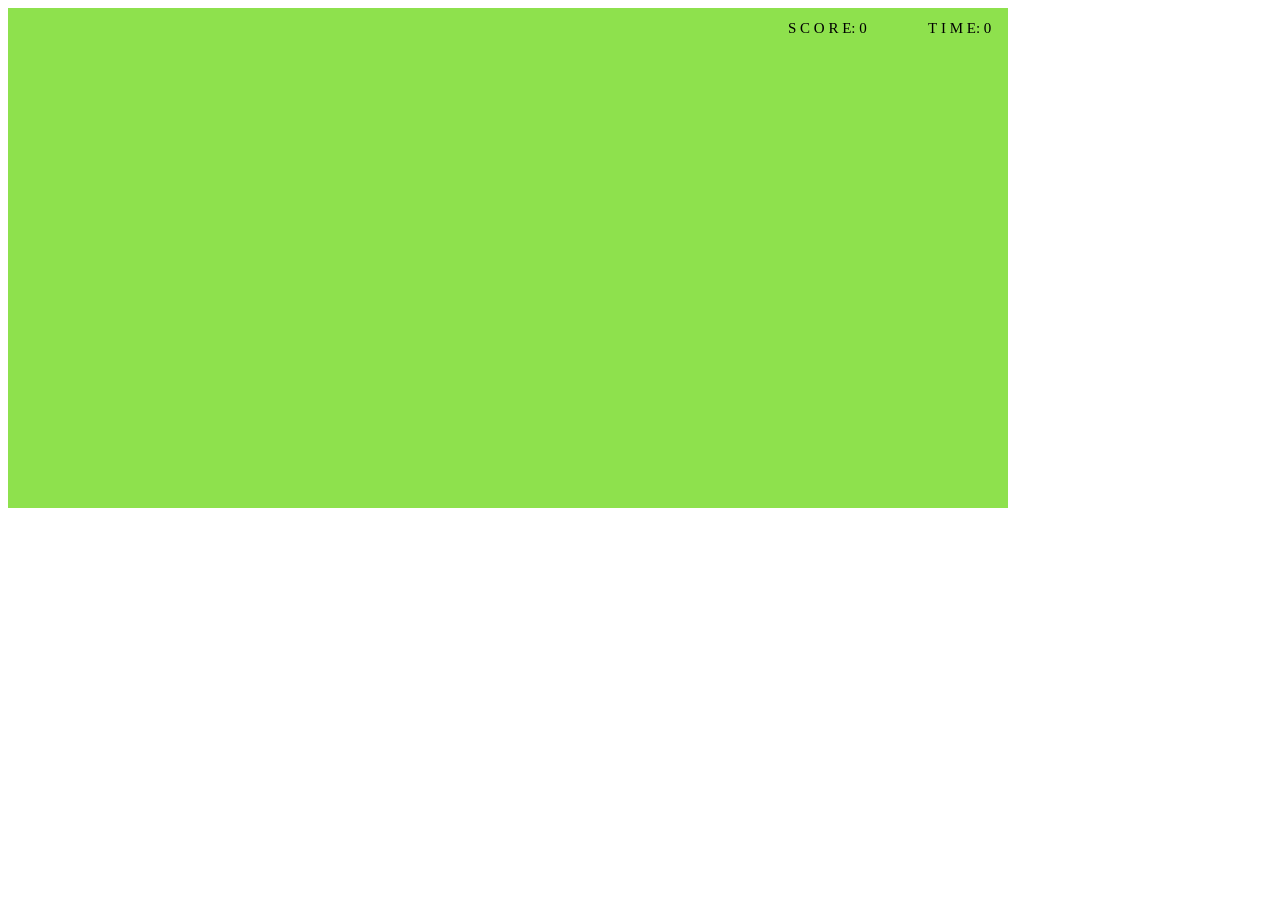
==== ExamenU2Laberinto_NuñezRomero.html @ da04d142 "Add files via upload Avance 1 de examen de la unidad 2 - Laberinto - Nuñez Romero" ====
<!DOCTYPE html> 
<html>
    <!-- MARIELENA NUÑEZ ROMERO
        PROGRAMACION AVANZADA EN INTERNET
        Opción 1: L A B E R I N T O
        Requisitos:
        - Contar el tiempo a partir de la carga del juego.
        - Tener una temática original 
        - Tiene que tener 2 posibles rutas alternas.
        - Debe ser original (es decir no copia de un compañero).
        - Se puede usar generador en nivel medio y difícil
        - Debe tener un sonido de llegar a la meta
       -  Debe tener música ambiental. 
    -->
    <head>
        <style>
            canvas{
                background-color: rgb(142, 225, 77);
            }
        </style>
    </head>
    <body>
        <canvas id="mycanvas" width="1000" height="500"></canvas>
        <script>
// --------- V A R I A B L E S -----------------------------
            var canvas = document.getElementById('mycanvas'); 
            var ctx = canvas.getContext('2d');

            var dir = 0;
            var w_x = 100, w_y = 70;
            var speed = 1.5;
            let walls = [];
            let pause = false;
            let score = 0;
            let time = 0;
            let image = new Image();
            image.src = "conejito.png";
            let image2 = new Image();
            image2.src = "zanahoria.png";
            let audio = new Audio();
            audio.src = "coin.mp3";

// --------- C L A S E   R E C T A N G U L O  -----------------------------
            class Rectangulo{
                constructor(x,y,w,h,c){
                    this.x = x;
                    this.y = y;
                    this.w = w;
                    this.h = h;
                    this.c = c;
                }
                paint(ctx){
                    ctx.fillStyle = this.c;
                    ctx.fillRect (this.x, this.y, this.w, this.h);
                    ctx.strokeRect(this.x, this.y, this.w, this.h);
                }
                seTocan(objetivo){
                    if(this.x < objetivo.x + objetivo.w &&
                        this.x + this.w > objetivo.x &&
                        this.y < objetivo.y + objetivo.h &&
                        this.y + this.h  > objetivo.y)
                        {
                            return true;
                        }
                    return false;
                }
            }

            const player = new Rectangulo (0,0,40,40,"black"); 
            const objetivo = new Rectangulo (950,450,30,30,"blue");

            walls.push(new Rectangulo (140,20,100,20,"gray")); //Obtaculos
            walls.push(new Rectangulo (140,50,100,20,"gray")); //Obtaculos
            walls.push(new Rectangulo (20,90,20,100,"gray")); //Obtaculos
            walls.push(new Rectangulo (50,90,20,100,"gray")); //Obtaculos

// --------- E V E N T O S   D E L   T E C L A D O  -----------------------------
            document.addEventListener("keydown",(e) =>{
                console.log(e);
                switch(e.keyCode){
                    case 38: //arriba
                        if (!pause) dir = e.keyCode;
                    break;
                    case 40: // abajo
                        if (!pause) dir = e.keyCode;               
                    break;
                    case 39: // derecha
                        if (!pause) dir = e.keyCode;
                    break;
                    case 37: //izquierda
                        if (!pause) dir = e.keyCode;                    
                        break;
                    case 32: //espacio
                        pause = !pause;
                    break;
                }
            })
// ------------------ F U N C I O N E S  -----------------------------
            function update(){
                if (!pause){
                    switch(dir){
                        case 38: //arriba
                            player.y -= speed;
                            if(player.y < -50){player.y = 550}
                        break;
                        case 40: // abajo
                            player.y += speed;
                            if(player.y > 550){player.y = 0}
                        break;
                        case 39: // derecha
                            player.x += speed;
                            if(player.x > 1010){player.x = 0}
                        break;
                        case 37: //izquierda
                            player.x -= speed;
                            if(player.x < -50){player.x = 1010;}
                        break;
                    }

                    if(player.seTocan(objetivo)){
                        objetivo.x = Math.random() * (460);
                        objetivo.y = Math.random() * (460);
                        score += 100;
                        audio.play();
                    }

                    for (var i = walls.length-1; i >= 0; i--) {
                        if (player.seTocan(walls[i])){
                            switch(dir){
                                case 38: //arriba
                                    player.y+= speed;
                                break;
                                case 40: // abajo
                                    player.y-= speed;
                                break;
                                case 39: // derecha
                                    player.x-= speed;
                                break;
                                case 37: //izquierda
                                    player.x+= speed;
                                break;
                            }
                            dir = 0;
                        } 
                    }
                }
                repaint();
                window.requestAnimationFrame(update);
            }
            function repaint(){
                
                if (!pause){
                    ctx.fillStyle = "rgb(142, 225, 77)";
                    ctx.fillRect (0, 0, 1010, 550);
                    ctx.fillStyle = "black";
                    ctx.font = "15px Tahoma"; //SCORE
                    ctx.fillText("S C O R E: "+score, 780, 25);
                    ctx.font = "15px Tahoma"; //SCORE
                    ctx.fillText("T I M E: "+time, 920, 25);
                    
                    ctx.drawImage(image,player.x,player.y,50,50);

                    ctx.drawImage(image2,objetivo.x,objetivo.y,40,40);

                    for (var i = walls.length-1; i >= 0; i--) {
                        walls[i].paint(ctx);   
                    }

                }else{
                    ctx.fillStyle = "RGBA(165, 165, 165 ,0.010)";
                    ctx.fillRect (0, 0, 1010, 550);

                    ctx.fillStyle = "BLACK" 
                    ctx.font = "30px Tahoma"; //PAUSE
                    ctx.fillText("P  A  U  S  E ", 320, 230);
                }
            }

            window.requestAnimationFrame = (function () {
                return window.requestAnimationFrame ||
                    window.webkitRequestAnimationFrame ||
                    window.mozRequestAnimationFrame ||
                    function (callback) {
                        window.setTimeout(callback, 17);
                    };
            }());
            window.requestAnimationFrame(update);
            
            function random_rgba() {
                var o = Math.round, r = Math.random, s = 255;
                return 'rgba(' + o(r()*s) + ',' + o(r()*s) + ',' + o(r()*s) + ',' + r().toFixed(1) + ')';
            }
        </script>        
    </body>
</html>
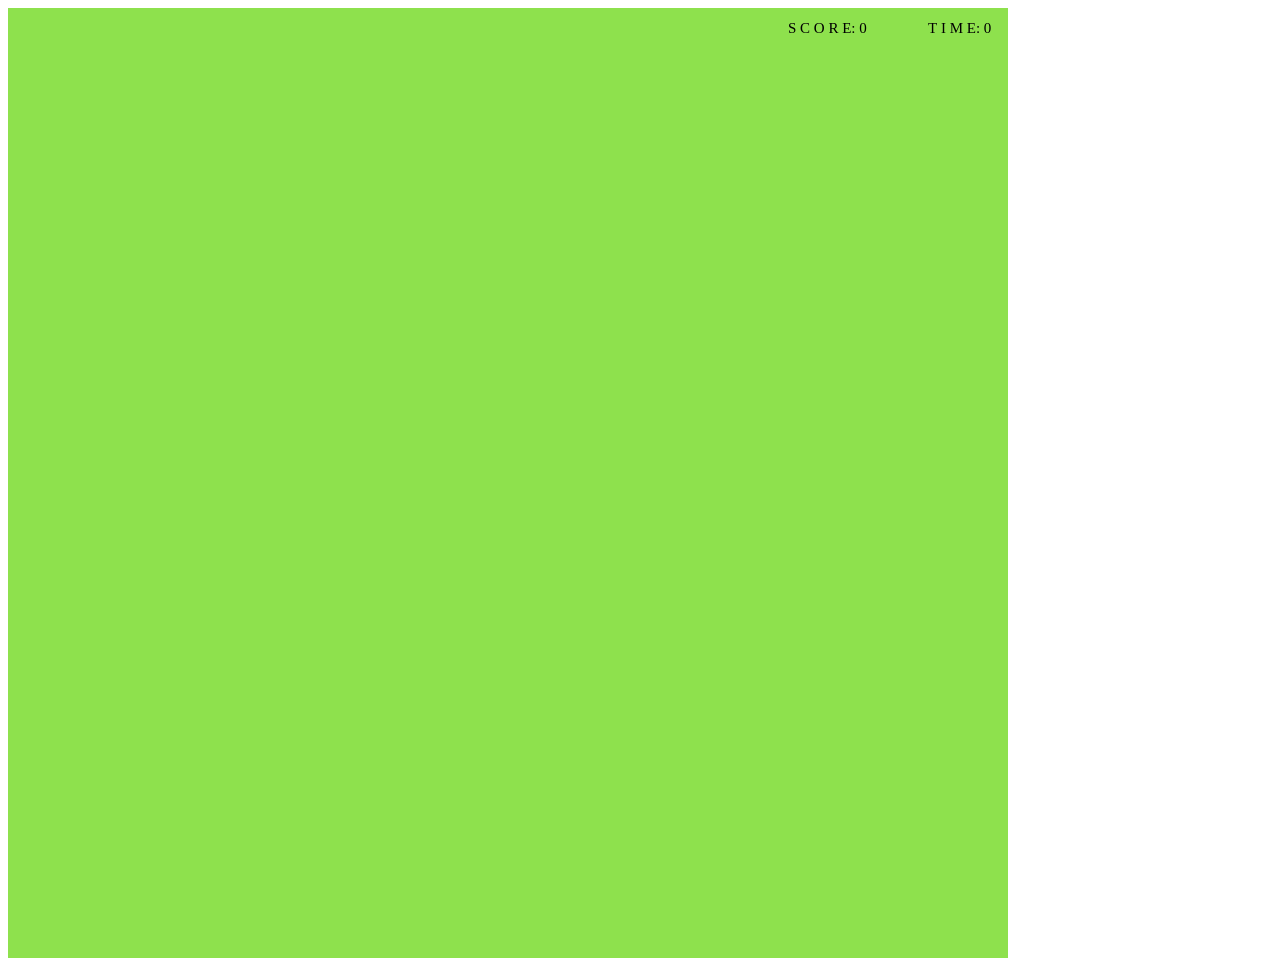
==== commit 40866292: "1.2 ExamenU2Laberinto_NuñezRomero.html Avances en las paredes del laberinto, ya se mueve y delimita " ====
--- a/ExamenU2Laberinto_NuñezRomero.html
+++ b/ExamenU2Laberinto_NuñezRomero.html
@@ -20,7 +20,7 @@
         </style>
     </head>
     <body>
-        <canvas id="mycanvas" width="1000" height="500"></canvas>
+        <canvas id="mycanvas" width="1000" height="950"></canvas>
         <script>
 // --------- V A R I A B L E S -----------------------------
             var canvas = document.getElementById('mycanvas'); 
@@ -66,13 +66,69 @@
                 }
             }
 
-            const player = new Rectangulo (0,0,40,40,"black"); 
-            const objetivo = new Rectangulo (950,450,30,30,"blue");
-
-            walls.push(new Rectangulo (140,20,100,20,"gray")); //Obtaculos
-            walls.push(new Rectangulo (140,50,100,20,"gray")); //Obtaculos
-            walls.push(new Rectangulo (20,90,20,100,"gray")); //Obtaculos
-            walls.push(new Rectangulo (50,90,20,100,"gray")); //Obtaculos
+            const player = new Rectangulo (1,5,35,35,"black"); 
+            const objetivo = new Rectangulo (950,600,30,30,"blue");
+
+            walls.push(new Rectangulo (0,0,1002,1,"gray")); //Borde arriba
+            walls.push(new Rectangulo (999,0,1,950,"gray")); //Borde izquierda
+            walls.push(new Rectangulo (0,950,1002,1,"gray")); //Borde abajo
+            walls.push(new Rectangulo (0,0,1,950,"gray")); //Borde izquierda
+            walls.push(new Rectangulo (40,0,5,50,"gray")); 
+            walls.push(new Rectangulo (140,0,5,50,"gray")); 
+            walls.push(new Rectangulo (90,50,5,50,"gray")); 
+            walls.push(new Rectangulo (190,50,5,50,"gray")); 
+            walls.push(new Rectangulo (0,100,195,5,"gray")); //Horizontal
+            walls.push(new Rectangulo (195,50,50,5,"gray")); //Horizontal
+            walls.push(new Rectangulo (250,100,50,5,"gray")); //Horizontal
+            walls.push(new Rectangulo (245,50,5,250,"gray"));
+            walls.push(new Rectangulo (300,0,5,50,"gray"));
+            walls.push(new Rectangulo (300,50,150,5,"gray")); //Horizontal
+            walls.push(new Rectangulo (350,50,5,100,"gray"));
+            walls.push(new Rectangulo (305,150,50,5,"gray")); //Horizontal
+            walls.push(new Rectangulo (300,150,5,100,"gray"));
+            walls.push(new Rectangulo (305,245,50,5,"gray")); //Horinzontal
+            walls.push(new Rectangulo (355,245,5,105,"gray"));
+            walls.push(new Rectangulo (150,200,100,5,"gray")); //Horinzontal
+            walls.push(new Rectangulo (200,295,100,5,"gray")); //Horinzontal
+            walls.push(new Rectangulo (100,150,100,5,"gray")); //Horinzontal
+            walls.push(new Rectangulo (0,150,50,5,"gray")); //Horizontal
+            walls.push(new Rectangulo (100,150,5,50,"gray")); 
+            walls.push(new Rectangulo (55,200,50,5,"gray")); //Horizontal
+            walls.push(new Rectangulo (50,200,5,50,"gray")); 
+            walls.push(new Rectangulo (50,250,150,5,"gray")); //Horizontal
+            walls.push(new Rectangulo (200,250,5,50,"gray")); 
+            walls.push(new Rectangulo (100,250,5,50,"gray")); 
+            walls.push(new Rectangulo (50,350,355,5,"gray")); //Horizontal
+            walls.push(new Rectangulo (150,300,5,250,"gray"));
+            walls.push(new Rectangulo (50,300,5,50,"gray"));
+            walls.push(new Rectangulo (0,400,100,5,"gray")); //Horizontal
+            walls.push(new Rectangulo (50,400,5,250,"gray"));
+            walls.push(new Rectangulo (50,500,50,5,"gray")); //Horizontal
+            walls.push(new Rectangulo (100,450,200,5,"gray")); //Horizontal
+            walls.push(new Rectangulo (200,400,150,5,"gray")); //Horizontal
+            walls.push(new Rectangulo (100,450,200,5,"gray")); //Horizontal
+            walls.push(new Rectangulo (100,550,5,50,"gray")); 
+            walls.push(new Rectangulo (105,550,50,5,"gray")); //Horizontal
+            walls.push(new Rectangulo (100,600,155,5,"gray")); //Horizontal
+            walls.push(new Rectangulo (200,500,5,50,"gray")); 
+            walls.push(new Rectangulo (205,500,50,5,"gray")); //Horizontal
+            walls.push(new Rectangulo (250,500,5,100,"gray")); 
+            walls.push(new Rectangulo (50,650,250,5,"gray")); //Horizontal
+            walls.push(new Rectangulo (300,600,5,100,"gray")); 
+            walls.push(new Rectangulo (350,650,100,5,"gray")); //Horizontal
+            walls.push(new Rectangulo (250,550,100,5,"gray")); //Horizontal
+            walls.push(new Rectangulo (350,550,5,100,"gray")); 
+            walls.push(new Rectangulo (400,250,5,100,"gray")); 
+
+
+
+
+
+
+
+
+
+
 
 // --------- E V E N T O S   D E L   T E C L A D O  -----------------------------
             document.addEventListener("keydown",(e) =>{
@@ -101,11 +157,11 @@
                     switch(dir){
                         case 38: //arriba
                             player.y -= speed;
-                            if(player.y < -50){player.y = 550}
+                            if(player.y < -40){player.y = 950}
                         break;
                         case 40: // abajo
                             player.y += speed;
-                            if(player.y > 550){player.y = 0}
+                            if(player.y > 950){player.y = 0}
                         break;
                         case 39: // derecha
                             player.x += speed;
@@ -113,7 +169,7 @@
                         break;
                         case 37: //izquierda
                             player.x -= speed;
-                            if(player.x < -50){player.x = 1010;}
+                            if(player.x < -40){player.x = 1010;}
                         break;
                     }
 
@@ -151,16 +207,16 @@
                 
                 if (!pause){
                     ctx.fillStyle = "rgb(142, 225, 77)";
-                    ctx.fillRect (0, 0, 1010, 550);
+                    ctx.fillRect (0, 0, 1010, 950);
                     ctx.fillStyle = "black";
                     ctx.font = "15px Tahoma"; //SCORE
                     ctx.fillText("S C O R E: "+score, 780, 25);
-                    ctx.font = "15px Tahoma"; //SCORE
+                    ctx.font = "15px Tahoma"; //TIME
                     ctx.fillText("T I M E: "+time, 920, 25);
                     
-                    ctx.drawImage(image,player.x,player.y,50,50);
-
-                    ctx.drawImage(image2,objetivo.x,objetivo.y,40,40);
+                    ctx.drawImage(image,player.x,player.y,35,35);
+
+                    ctx.drawImage(image2,objetivo.x,objetivo.y,30,30);
 
                     for (var i = walls.length-1; i >= 0; i--) {
                         walls[i].paint(ctx);   
@@ -168,11 +224,11 @@
 
                 }else{
                     ctx.fillStyle = "RGBA(165, 165, 165 ,0.010)";
-                    ctx.fillRect (0, 0, 1010, 550);
+                    ctx.fillRect (0, 0, 1010, 950);
 
                     ctx.fillStyle = "BLACK" 
-                    ctx.font = "30px Tahoma"; //PAUSE
-                    ctx.fillText("P  A  U  S  E ", 320, 230);
+                    ctx.font = "40px Tahoma"; //PAUSE
+                    ctx.fillText("P  A  U  S  E ", 380, 250);
                 }
             }
 
@@ -192,4 +248,4 @@
             }
         </script>        
     </body>
-</html>+</html>
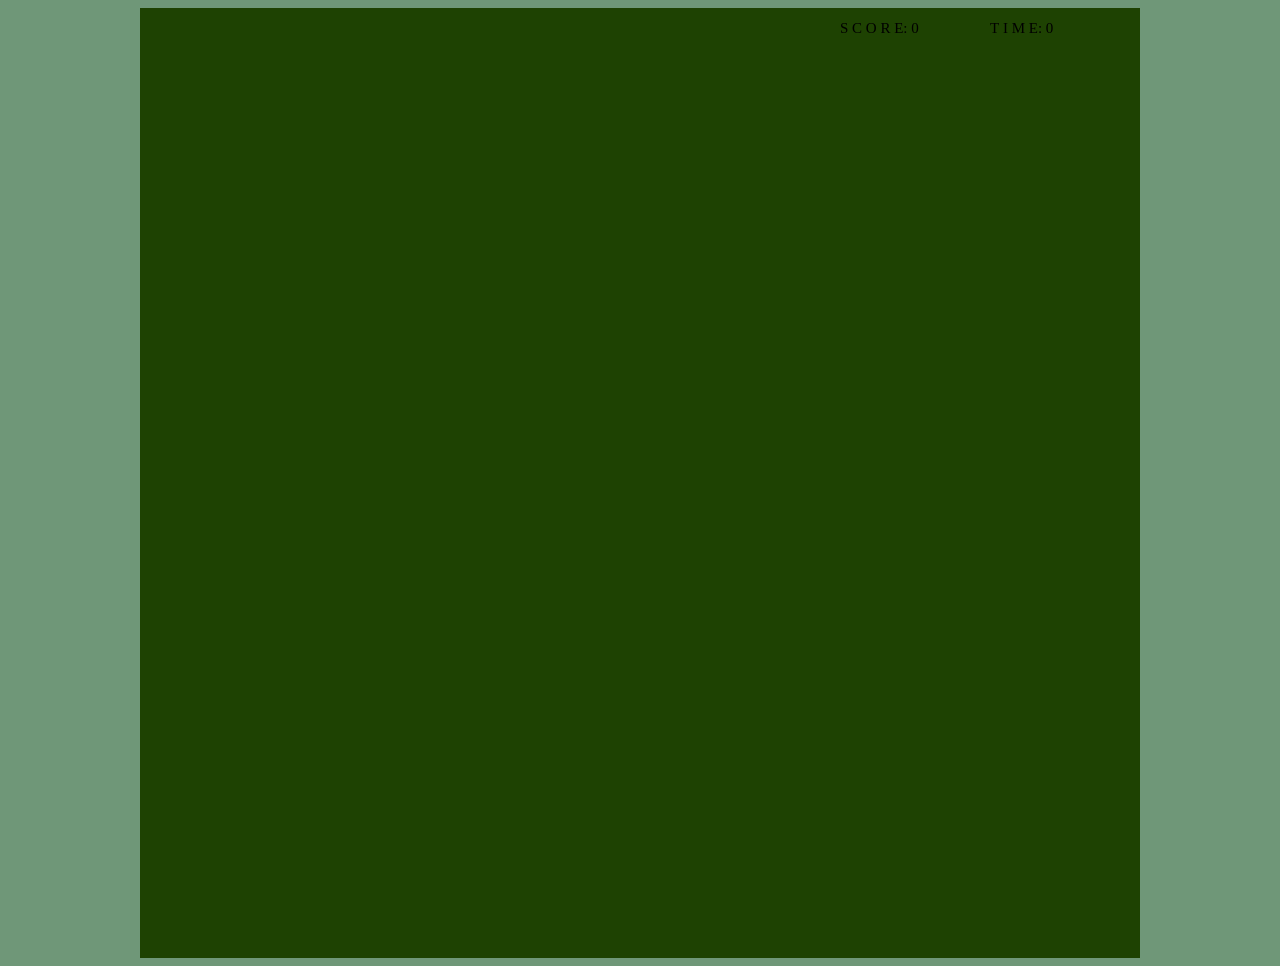
==== commit 810797da: "ExamenU2Laberinto_NuñezRomero.html Actualización con cambio de temática 1.3" ====
--- a/ExamenU2Laberinto_NuñezRomero.html
+++ b/ExamenU2Laberinto_NuñezRomero.html
@@ -14,8 +14,15 @@
     -->
     <head>
         <style>
+            body{
+                display: flex;
+                flex-direction: column;
+                align-items: center;
+                justify-content: center;
+                background-color:rgb(111, 151, 120);
+            }
             canvas{
-                background-color: rgb(142, 225, 77);
+                background-color: rgb(30, 66, 2);
             }
         </style>
     </head>
@@ -34,11 +41,11 @@
             let score = 0;
             let time = 0;
             let image = new Image();
-            image.src = "conejito.png";
+            image.src = "zombi.png";
             let image2 = new Image();
-            image2.src = "zanahoria.png";
+            image2.src = "cerebro.png";
             let audio = new Audio();
-            audio.src = "coin.mp3";
+            audio.src = "TheWalkinDead.mp3";
 
 // --------- C L A S E   R E C T A N G U L O  -----------------------------
             class Rectangulo{
@@ -51,6 +58,7 @@
                 }
                 paint(ctx){
                     ctx.fillStyle = this.c;
+                    ctx.strokeStyle = this.c;
                     ctx.fillRect (this.x, this.y, this.w, this.h);
                     ctx.strokeRect(this.x, this.y, this.w, this.h);
                 }
@@ -67,71 +75,12 @@
             }
 
             const player = new Rectangulo (1,5,35,35,"black"); 
-            const objetivo = new Rectangulo (950,600,30,30,"blue");
-
-            walls.push(new Rectangulo (0,0,1002,1,"gray")); //Borde arriba
-            walls.push(new Rectangulo (999,0,1,950,"gray")); //Borde izquierda
-            walls.push(new Rectangulo (0,950,1002,1,"gray")); //Borde abajo
-            walls.push(new Rectangulo (0,0,1,950,"gray")); //Borde izquierda
-            walls.push(new Rectangulo (40,0,5,50,"gray")); 
-            walls.push(new Rectangulo (140,0,5,50,"gray")); 
-            walls.push(new Rectangulo (90,50,5,50,"gray")); 
-            walls.push(new Rectangulo (190,50,5,50,"gray")); 
-            walls.push(new Rectangulo (0,100,195,5,"gray")); //Horizontal
-            walls.push(new Rectangulo (195,50,50,5,"gray")); //Horizontal
-            walls.push(new Rectangulo (250,100,50,5,"gray")); //Horizontal
-            walls.push(new Rectangulo (245,50,5,250,"gray"));
-            walls.push(new Rectangulo (300,0,5,50,"gray"));
-            walls.push(new Rectangulo (300,50,150,5,"gray")); //Horizontal
-            walls.push(new Rectangulo (350,50,5,100,"gray"));
-            walls.push(new Rectangulo (305,150,50,5,"gray")); //Horizontal
-            walls.push(new Rectangulo (300,150,5,100,"gray"));
-            walls.push(new Rectangulo (305,245,50,5,"gray")); //Horinzontal
-            walls.push(new Rectangulo (355,245,5,105,"gray"));
-            walls.push(new Rectangulo (150,200,100,5,"gray")); //Horinzontal
-            walls.push(new Rectangulo (200,295,100,5,"gray")); //Horinzontal
-            walls.push(new Rectangulo (100,150,100,5,"gray")); //Horinzontal
-            walls.push(new Rectangulo (0,150,50,5,"gray")); //Horizontal
-            walls.push(new Rectangulo (100,150,5,50,"gray")); 
-            walls.push(new Rectangulo (55,200,50,5,"gray")); //Horizontal
-            walls.push(new Rectangulo (50,200,5,50,"gray")); 
-            walls.push(new Rectangulo (50,250,150,5,"gray")); //Horizontal
-            walls.push(new Rectangulo (200,250,5,50,"gray")); 
-            walls.push(new Rectangulo (100,250,5,50,"gray")); 
-            walls.push(new Rectangulo (50,350,355,5,"gray")); //Horizontal
-            walls.push(new Rectangulo (150,300,5,250,"gray"));
-            walls.push(new Rectangulo (50,300,5,50,"gray"));
-            walls.push(new Rectangulo (0,400,100,5,"gray")); //Horizontal
-            walls.push(new Rectangulo (50,400,5,250,"gray"));
-            walls.push(new Rectangulo (50,500,50,5,"gray")); //Horizontal
-            walls.push(new Rectangulo (100,450,200,5,"gray")); //Horizontal
-            walls.push(new Rectangulo (200,400,150,5,"gray")); //Horizontal
-            walls.push(new Rectangulo (100,450,200,5,"gray")); //Horizontal
-            walls.push(new Rectangulo (100,550,5,50,"gray")); 
-            walls.push(new Rectangulo (105,550,50,5,"gray")); //Horizontal
-            walls.push(new Rectangulo (100,600,155,5,"gray")); //Horizontal
-            walls.push(new Rectangulo (200,500,5,50,"gray")); 
-            walls.push(new Rectangulo (205,500,50,5,"gray")); //Horizontal
-            walls.push(new Rectangulo (250,500,5,100,"gray")); 
-            walls.push(new Rectangulo (50,650,250,5,"gray")); //Horizontal
-            walls.push(new Rectangulo (300,600,5,100,"gray")); 
-            walls.push(new Rectangulo (350,650,100,5,"gray")); //Horizontal
-            walls.push(new Rectangulo (250,550,100,5,"gray")); //Horizontal
-            walls.push(new Rectangulo (350,550,5,100,"gray")); 
-            walls.push(new Rectangulo (400,250,5,100,"gray")); 
-
-
-
-
-
-
-
-
-
-
+            const objetivo = new Rectangulo (950,900,30,30,"blue");
+            paintWalls();
 
 // --------- E V E N T O S   D E L   T E C L A D O  -----------------------------
             document.addEventListener("keydown",(e) =>{
+                audio.play();
                 console.log(e);
                 switch(e.keyCode){
                     case 38: //arriba
@@ -174,8 +123,8 @@
                     }
 
                     if(player.seTocan(objetivo)){
-                        objetivo.x = Math.random() * (460);
-                        objetivo.y = Math.random() * (460);
+                        objetivo.x = 1010;
+                        objetivo.y = 960;
                         score += 100;
                         audio.play();
                     }
@@ -206,17 +155,17 @@
             function repaint(){
                 
                 if (!pause){
-                    ctx.fillStyle = "rgb(142, 225, 77)";
+                    ctx.fillStyle = "rgb(30, 66, 2)";
                     ctx.fillRect (0, 0, 1010, 950);
                     ctx.fillStyle = "black";
                     ctx.font = "15px Tahoma"; //SCORE
-                    ctx.fillText("S C O R E: "+score, 780, 25);
+                    ctx.fillText("S C O R E: "+score, 700, 25);
                     ctx.font = "15px Tahoma"; //TIME
-                    ctx.fillText("T I M E: "+time, 920, 25);
+                    ctx.fillText("T I M E: "+time, 850, 25);
                     
                     ctx.drawImage(image,player.x,player.y,35,35);
 
-                    ctx.drawImage(image2,objetivo.x,objetivo.y,30,30);
+                    ctx.drawImage(image2,objetivo.x,objetivo.y,42,42);
 
                     for (var i = walls.length-1; i >= 0; i--) {
                         walls[i].paint(ctx);   
@@ -241,10 +190,194 @@
                     };
             }());
             window.requestAnimationFrame(update);
-            
-            function random_rgba() {
-                var o = Math.round, r = Math.random, s = 255;
-                return 'rgba(' + o(r()*s) + ',' + o(r()*s) + ',' + o(r()*s) + ',' + r().toFixed(1) + ')';
+
+            function paintWalls() {
+                walls.push(new Rectangulo (0,0,1002,1,"#AD6908")); //Borde arriba
+                walls.push(new Rectangulo (999,0,1,950,"#AD6908")); //Borde izquierda
+                walls.push(new Rectangulo (0,950,1002,1,"#AD6908")); //Borde abajo
+                walls.push(new Rectangulo (0,0,1,950,"#AD6908")); //Borde izquierda
+                walls.push(new Rectangulo (40,0,5,50,"#AD6908")); 
+                walls.push(new Rectangulo (140,0,5,50,"#AD6908")); 
+                walls.push(new Rectangulo (90,50,5,50,"#AD6908")); 
+                walls.push(new Rectangulo (190,50,5,50,"#AD6908")); 
+                walls.push(new Rectangulo (0,100,195,5,"#AD6908")); //Horizontal
+                walls.push(new Rectangulo (195,50,50,5,"#AD6908")); //Horizontal
+                walls.push(new Rectangulo (250,100,50,5,"#AD6908")); //Horizontal
+                walls.push(new Rectangulo (245,50,5,250,"#AD6908"));
+                walls.push(new Rectangulo (300,50,150,5,"#AD6908")); //Horizontal
+                walls.push(new Rectangulo (350,50,5,100,"#AD6908"));
+                walls.push(new Rectangulo (305,150,50,5,"#AD6908")); //Horizontal
+                walls.push(new Rectangulo (300,150,5,100,"#AD6908"));
+                walls.push(new Rectangulo (305,245,50,5,"#AD6908")); //Horinzontal
+                walls.push(new Rectangulo (355,245,5,105,"#AD6908"));
+                walls.push(new Rectangulo (150,200,100,5,"#AD6908")); //Horinzontal
+                walls.push(new Rectangulo (200,295,100,5,"#AD6908")); //Horinzontal
+                walls.push(new Rectangulo (100,150,100,5,"#AD6908")); //Horinzontal
+                walls.push(new Rectangulo (0,150,50,5,"#AD6908")); //Horizontal
+                walls.push(new Rectangulo (100,150,5,50,"#AD6908")); 
+                walls.push(new Rectangulo (55,200,50,5,"#AD6908")); //Horizontal
+                walls.push(new Rectangulo (50,200,5,50,"#AD6908")); 
+                walls.push(new Rectangulo (50,250,150,5,"#AD6908")); //Horizontal
+                walls.push(new Rectangulo (200,250,5,50,"#AD6908")); 
+                walls.push(new Rectangulo (100,250,5,50,"#AD6908")); 
+                walls.push(new Rectangulo (50,350,355,5,"#AD6908")); //Horizontal
+                walls.push(new Rectangulo (150,300,5,250,"#AD6908"));
+                walls.push(new Rectangulo (50,300,5,50,"#AD6908"));
+                walls.push(new Rectangulo (0,400,100,5,"#AD6908")); //Horizontal
+                walls.push(new Rectangulo (50,400,5,250,"#AD6908"));
+                walls.push(new Rectangulo (50,500,50,5,"#AD6908")); //Horizontal
+                walls.push(new Rectangulo (100,450,200,5,"#AD6908")); //Horizontal
+                walls.push(new Rectangulo (200,400,150,5,"#AD6908")); //Horizontal
+                walls.push(new Rectangulo (100,450,200,5,"#AD6908")); //Horizontal
+                walls.push(new Rectangulo (100,550,5,50,"#AD6908")); 
+                walls.push(new Rectangulo (105,550,50,5,"#AD6908")); //Horizontal
+                walls.push(new Rectangulo (100,600,155,5,"#AD6908")); //Horizontal
+                walls.push(new Rectangulo (200,500,5,50,"#AD6908")); 
+                walls.push(new Rectangulo (205,500,50,5,"#AD6908")); //Horizontal
+                walls.push(new Rectangulo (250,500,5,100,"#AD6908")); 
+                walls.push(new Rectangulo (50,650,250,5,"#AD6908")); //Horizontal
+                walls.push(new Rectangulo (300,600,5,100,"#AD6908")); 
+                walls.push(new Rectangulo (350,650,100,5,"#AD6908")); //Horizontal
+                walls.push(new Rectangulo (250,550,100,5,"#AD6908")); //Horizontal
+                walls.push(new Rectangulo (350,550,5,100,"#AD6908")); 
+                walls.push(new Rectangulo (400,150,5,100,"#AD6908")); 
+                walls.push(new Rectangulo (400,305,5,50,"#AD6908")); 
+                walls.push(new Rectangulo (450,250,5,50,"#AD6908")); 
+                walls.push(new Rectangulo (450,100,5,100,"#AD6908")); 
+                walls.push(new Rectangulo (350,200,50,5,"#AD6908")); //Horizontal
+                walls.push(new Rectangulo (400,250,50,5,"#AD6908")); //Horizontal
+                walls.push(new Rectangulo (400,300,55,5,"#AD6908")); //Horizontal
+                walls.push(new Rectangulo (450,200,50,5,"#AD6908")); //Horizontal
+                walls.push(new Rectangulo (500,150,55,5,"#AD6908")); //Horizontal
+                walls.push(new Rectangulo (405,100,100,5,"#AD6908")); //Horizontal
+                walls.push(new Rectangulo (550,100,5,150,"#AD6908")); 
+                walls.push(new Rectangulo (500,200,5,150,"#AD6908")); 
+                walls.push(new Rectangulo (500,250,100,5,"#AD6908")); //Horizontal
+                walls.push(new Rectangulo (550,300,100,5,"#AD6908")); //Horizontal
+                walls.push(new Rectangulo (450,350,150,5,"#AD6908")); //Horizontal
+                walls.push(new Rectangulo (500,50,50,5,"#AD6908")); //Horizontal
+                walls.push(new Rectangulo (500,50,5,50,"#AD6908")); 
+                walls.push(new Rectangulo (600,150,150,5,"#AD6908")); //Horizontal
+                walls.push(new Rectangulo (550,100,150,5,"#AD6908")); //Horizontal
+                walls.push(new Rectangulo (600,0,5,50,"#AD6908")); 
+                walls.push(new Rectangulo (600,50,50,5,"#AD6908")); //Horizontal
+                walls.push(new Rectangulo (800,150,5,55,"#AD6908")); 
+                walls.push(new Rectangulo (850,250,5,55,"#AD6908")); 
+                walls.push(new Rectangulo (700,50,100,5,"#AD6908")); //Horizontal
+                walls.push(new Rectangulo (800,0,5,55,"#AD6908")); 
+                walls.push(new Rectangulo (950,0,5,55,"#AD6908")); 
+                walls.push(new Rectangulo (750,105,5,50,"#AD6908"));
+                walls.push(new Rectangulo (600,150,5,50,"#AD6908"));  
+                walls.push(new Rectangulo (650,150,5,250,"#AD6908"));  
+                walls.push(new Rectangulo (700,200,5,150,"#AD6908"));  
+                walls.push(new Rectangulo (850,50,5,150,"#AD6908"));  
+                walls.push(new Rectangulo (950,100,5,150,"#AD6908"));  
+                walls.push(new Rectangulo (750,100,100,5,"#AD6908")); //Horizontal
+                walls.push(new Rectangulo (850,200,50,5,"#AD6908")); //Horizontal
+                walls.push(new Rectangulo (900,155,5,50,"#AD6908"));  
+                walls.push(new Rectangulo (900,100,50,5,"#AD6908")); //Horizontal
+                walls.push(new Rectangulo (900,50,5,50,"#AD6908"));  
+                walls.push(new Rectangulo (750,250,250,5,"#AD6908")); //Horizontal
+                walls.push(new Rectangulo (700,200,100,5,"#AD6908")); //Horizontal
+                walls.push(new Rectangulo (700,350,100,5,"#AD6908")); //Horizontal
+                walls.push(new Rectangulo (700,300,50,5,"#AD6908")); //Horizontal
+                walls.push(new Rectangulo (800,300,50,5,"#AD6908")); //Horizontal
+                walls.push(new Rectangulo (900,300,50,5,"#AD6908")); //Horizontal
+                walls.push(new Rectangulo (850,350,50,5,"#AD6908")); //Horizontal
+                walls.push(new Rectangulo (850,400,50,5,"#AD6908")); //Horizontal
+                walls.push(new Rectangulo (900,450,50,5,"#AD6908")); //Horizontal
+                walls.push(new Rectangulo (950,500,50,5,"#AD6908")); //Horizontal
+                walls.push(new Rectangulo (500,400,250,5,"#AD6908")); //Horizontal
+                walls.push(new Rectangulo (550,450,200,5,"#AD6908")); //Horizontal
+                walls.push(new Rectangulo (650,550,350,5,"#AD6908")); //Horizontal
+                walls.push(new Rectangulo (800,300,5,150,"#AD6908"));  
+                walls.push(new Rectangulo (900,305,5,100,"#AD6908")); 
+                walls.push(new Rectangulo (950,355,5,100,"#AD6908")); 
+                walls.push(new Rectangulo (900,455,5,100,"#AD6908")); 
+                walls.push(new Rectangulo (850,405,5,100,"#AD6908")); 
+                walls.push(new Rectangulo (750,400,5,100,"#AD6908")); 
+                walls.push(new Rectangulo (550,450,5,100,"#AD6908")); 
+                walls.push(new Rectangulo (450,350,5,100,"#AD6908"));
+                walls.push(new Rectangulo (600,500,5,100,"#AD6908")); 
+                walls.push(new Rectangulo (650,550,5,100,"#AD6908")); 
+                walls.push(new Rectangulo (800,550,5,50,"#AD6908")); 
+                walls.push(new Rectangulo (650,450,5,50,"#AD6908")); 
+                walls.push(new Rectangulo (700,500,5,50,"#AD6908")); 
+                walls.push(new Rectangulo (750,500,100,5,"#AD6908")); //Horizontal
+                walls.push(new Rectangulo (350,400,5,50,"#AD6908"));
+                walls.push(new Rectangulo (350,450,50,5,"#AD6908")); //Horizontal
+                walls.push(new Rectangulo (450,450,50,5,"#AD6908")); //Horizontal
+                walls.push(new Rectangulo (300,450,5,50,"#AD6908"));
+                walls.push(new Rectangulo (300,500,50,5,"#AD6908")); //Horizontal
+                walls.push(new Rectangulo (400,500,150,5,"#AD6908")); //Horizontal
+                walls.push(new Rectangulo (400,400,50,5,"#AD6908")); //Horizontal
+                walls.push(new Rectangulo (400,450,5,200,"#AD6908"));
+                walls.push(new Rectangulo (450,550,5,50,"#AD6908"));
+                walls.push(new Rectangulo (450,600,200,5,"#AD6908")); //Horizontal
+                walls.push(new Rectangulo (450,550,50,5,"#AD6908")); //Horizontal
+                walls.push(new Rectangulo (500,650,100,5,"#AD6908")); //Horizontal
+                walls.push(new Rectangulo (450,700,100,5,"#AD6908")); //Horizontal
+                walls.push(new Rectangulo (600,700,100,5,"#AD6908")); //Horizontal
+                walls.push(new Rectangulo (650,750,50,5,"#AD6908")); //Horizontal
+                walls.push(new Rectangulo (700,600,50,5,"#AD6908")); //Horizontal
+                walls.push(new Rectangulo (850,600,100,5,"#AD6908")); //Horizontal
+                walls.push(new Rectangulo (450,650,5,50,"#AD6908"));
+                walls.push(new Rectangulo (400,700,5,50,"#AD6908"));
+                walls.push(new Rectangulo (600,650,5,50,"#AD6908"));
+                walls.push(new Rectangulo (700,600,5,105,"#AD6908"));
+                walls.push(new Rectangulo (750,600,5,50,"#AD6908"));
+                walls.push(new Rectangulo (850,600,5,50,"#AD6908"));
+                walls.push(new Rectangulo (950,600,5,205,"#AD6908"));
+                walls.push(new Rectangulo (900,800,5,100,"#AD6908"));
+                walls.push(new Rectangulo (850,750,5,200,"#AD6908"));
+                walls.push(new Rectangulo (800,700,5,200,"#AD6908"));
+                walls.push(new Rectangulo (750,700,5,100,"#AD6908"));
+                walls.push(new Rectangulo (700,800,5,100,"#AD6908"));
+                walls.push(new Rectangulo (750,850,5,50,"#AD6908"));
+                walls.push(new Rectangulo (650,700,5,50,"#AD6908"));
+                walls.push(new Rectangulo (550,700,5,50,"#AD6908"));
+                walls.push(new Rectangulo (600,750,5,50,"#AD6908"));
+                walls.push(new Rectangulo (550,800,5,50,"#AD6908"));
+                walls.push(new Rectangulo (600,850,5,50,"#AD6908"));
+                walls.push(new Rectangulo (550,900,5,50,"#AD6908"));
+                walls.push(new Rectangulo (500,750,5,50,"#AD6908"));
+                walls.push(new Rectangulo (500,850,5,50,"#AD6908"));
+                walls.push(new Rectangulo (850,750,50,5,"#AD6908")); //Horizontal
+                walls.push(new Rectangulo (900,800,50,5,"#AD6908")); //Horizontal
+                walls.push(new Rectangulo (900,900,50,5,"#AD6908")); //Horizontal
+                walls.push(new Rectangulo (950,850,50,5,"#AD6908")); //Horizontal
+                walls.push(new Rectangulo (700,900,105,5,"#AD6908")); //Horizontal
+                walls.push(new Rectangulo (600,800,155,5,"#AD6908")); //Horizontal
+                walls.push(new Rectangulo (550,750,55,5,"#AD6908")); //Horizontal
+                walls.push(new Rectangulo (550,850,105,5,"#AD6908")); //Horizontal
+                walls.push(new Rectangulo (600,900,55,5,"#AD6908")); //Horizontal
+                walls.push(new Rectangulo (450,800,105,5,"#AD6908")); //Horizontal
+                walls.push(new Rectangulo (400,750,105,5,"#AD6908")); //Horizontal
+                walls.push(new Rectangulo (200,700,205,5,"#AD6908")); //Horizontal
+                walls.push(new Rectangulo (100,700,50,5,"#AD6908")); //Horizontal
+                walls.push(new Rectangulo (150,800,50,5,"#AD6908")); //Horizontal
+                walls.push(new Rectangulo (250,800,50,5,"#AD6908")); //Horizontal
+                walls.push(new Rectangulo (350,800,50,5,"#AD6908")); //Horizontal
+                walls.push(new Rectangulo (350,850,150,5,"#AD6908")); //Horizontal
+                walls.push(new Rectangulo (100,850,150,5,"#AD6908")); //Horizontal
+                walls.push(new Rectangulo (50,900,100,5,"#AD6908")); //Horizontal
+                walls.push(new Rectangulo (200,900,50,5,"#AD6908")); //Horizontal
+                walls.push(new Rectangulo (250,750,100,5,"#AD6908")); //Horizontal
+                walls.push(new Rectangulo (750,650,150,5,"#AD6908")); //Horizontal
+                walls.push(new Rectangulo (800,700,150,5,"#AD6908")); //Horizontal
+                walls.push(new Rectangulo (50,700,5,200,"#AD6908"));
+                walls.push(new Rectangulo (100,700,5,150,"#AD6908"));
+                walls.push(new Rectangulo (150,700,5,50,"#AD6908"));
+                walls.push(new Rectangulo (200,700,5,150,"#AD6908"));
+                walls.push(new Rectangulo (150,900,5,50,"#AD6908"));
+                walls.push(new Rectangulo (250,750,5,50,"#AD6908"));
+                walls.push(new Rectangulo (300,800,5,100,"#AD6908"));
+                walls.push(new Rectangulo (250,850,5,55,"#AD6908"));
+                walls.push(new Rectangulo (350,850,5,55,"#AD6908"));
+                walls.push(new Rectangulo (400,800,5,55,"#AD6908"));
+                walls.push(new Rectangulo (350,750,5,55,"#AD6908"));
+                walls.push(new Rectangulo (450,900,5,100,"#AD6908"));
+                walls.push(new Rectangulo (350,900,50,5,"#AD6908")); //Horizontal  
             }
         </script>        
     </body>
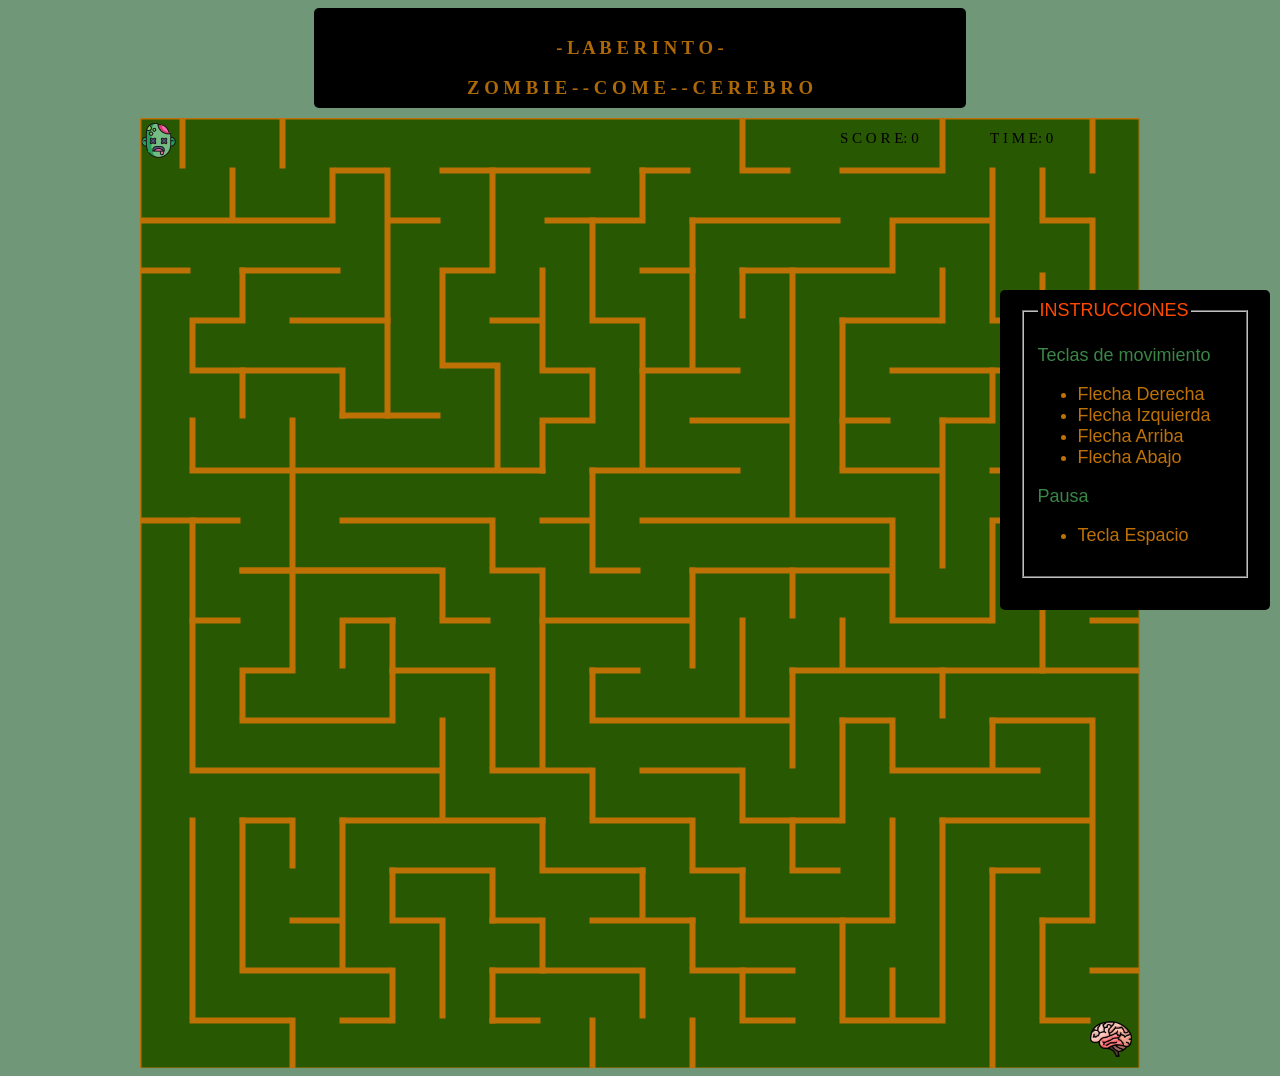
==== commit 97aa26c4: "ExamenU2Laberinto_NuñezRomero.html Agregue titulo y apartado de instrucciones, así como modificacion" ====
--- a/ExamenU2Laberinto_NuñezRomero.html
+++ b/ExamenU2Laberinto_NuñezRomero.html
@@ -13,6 +13,7 @@
        -  Debe tener música ambiental. 
     -->
     <head>
+        <meta name="viewport" content="width=device-width, initial-scale=1.0, maximum-scale=1.0, user-scalable=no">
         <style>
             body{
                 display: flex;
@@ -21,12 +22,69 @@
                 justify-content: center;
                 background-color:rgb(111, 151, 120);
             }
+            #titulo{
+                width: 50%;
+                height: 80px;
+                padding: 10px 10px;
+                background-color: black;
+                margin-bottom: 10px;
+                border-radius: 5px;
+                text-align: center;
+                color: #AD6908;
+                font-weight: bold;
+                font-family:Verdana;
+                font-size: medium;
+            }
+            #instrucciones{
+                width: 230px;
+                height: 300px;
+                padding: 10px 20px;
+                background-color: black;
+                border-radius: 5px;
+                position: absolute;
+                right: 10px;
+                top: 50%;  
+                transform: translateY(-50%);  
+                font-size: 18px;
+            }
+            legend{
+                color: rgb(255, 72, 0);
+                font-family:Verdana, Geneva, Tahoma, sans-serif;
+            }
+            p{
+                color: rgb(57, 134, 70);
+                font-family:Verdana, Geneva, Tahoma, sans-serif;
+            }
+            li{
+                color: #be7104;
+                font-family:Verdana, Geneva, Tahoma, sans-serif;
+            }
             canvas{
-                background-color: rgb(30, 66, 2);
+                background-color: rgb(40, 88, 2);
             }
         </style>
     </head>
     <body>
+        <div id="titulo"> 
+            <h3> -   L A B E R I N T O   - </h3>
+            <h3>Z O M B I E - - C O M E - - C E R E B R O</h3>
+        </div>
+        <div id="instrucciones"> 
+            <fieldset>
+                <legend>INSTRUCCIONES </legend>
+                    <p>Teclas de movimiento</p>
+                    <ul>
+                        <li>Flecha Derecha</li>
+                        <li>Flecha Izquierda</li>
+                        <li>Flecha Arriba</li>
+                        <li>Flecha Abajo</li>
+                    </ul>
+                    <p>Pausa</p>
+                    <ul>
+                        <li>Tecla Espacio</li>
+                    </ul>
+            </fieldset>
+        </div>
         <canvas id="mycanvas" width="1000" height="950"></canvas>
         <script>
 // --------- V A R I A B L E S -----------------------------
@@ -35,7 +93,7 @@
 
             var dir = 0;
             var w_x = 100, w_y = 70;
-            var speed = 1.5;
+            var speed = 1;
             let walls = [];
             let pause = false;
             let score = 0;
@@ -75,7 +133,7 @@
             }
 
             const player = new Rectangulo (1,5,35,35,"black"); 
-            const objetivo = new Rectangulo (950,900,30,30,"blue");
+            const objetivo = new Rectangulo (950,900,30,30,"black");
             paintWalls();
 
 // --------- E V E N T O S   D E L   T E C L A D O  -----------------------------
@@ -155,7 +213,7 @@
             function repaint(){
                 
                 if (!pause){
-                    ctx.fillStyle = "rgb(30, 66, 2)";
+                    ctx.fillStyle = "rgb(40, 88, 2)";
                     ctx.fillRect (0, 0, 1010, 950);
                     ctx.fillStyle = "black";
                     ctx.font = "15px Tahoma"; //SCORE
@@ -192,192 +250,192 @@
             window.requestAnimationFrame(update);
 
             function paintWalls() {
-                walls.push(new Rectangulo (0,0,1002,1,"#AD6908")); //Borde arriba
-                walls.push(new Rectangulo (999,0,1,950,"#AD6908")); //Borde izquierda
-                walls.push(new Rectangulo (0,950,1002,1,"#AD6908")); //Borde abajo
-                walls.push(new Rectangulo (0,0,1,950,"#AD6908")); //Borde izquierda
-                walls.push(new Rectangulo (40,0,5,50,"#AD6908")); 
-                walls.push(new Rectangulo (140,0,5,50,"#AD6908")); 
-                walls.push(new Rectangulo (90,50,5,50,"#AD6908")); 
-                walls.push(new Rectangulo (190,50,5,50,"#AD6908")); 
-                walls.push(new Rectangulo (0,100,195,5,"#AD6908")); //Horizontal
-                walls.push(new Rectangulo (195,50,50,5,"#AD6908")); //Horizontal
-                walls.push(new Rectangulo (250,100,50,5,"#AD6908")); //Horizontal
-                walls.push(new Rectangulo (245,50,5,250,"#AD6908"));
-                walls.push(new Rectangulo (300,50,150,5,"#AD6908")); //Horizontal
-                walls.push(new Rectangulo (350,50,5,100,"#AD6908"));
-                walls.push(new Rectangulo (305,150,50,5,"#AD6908")); //Horizontal
-                walls.push(new Rectangulo (300,150,5,100,"#AD6908"));
-                walls.push(new Rectangulo (305,245,50,5,"#AD6908")); //Horinzontal
-                walls.push(new Rectangulo (355,245,5,105,"#AD6908"));
-                walls.push(new Rectangulo (150,200,100,5,"#AD6908")); //Horinzontal
-                walls.push(new Rectangulo (200,295,100,5,"#AD6908")); //Horinzontal
-                walls.push(new Rectangulo (100,150,100,5,"#AD6908")); //Horinzontal
-                walls.push(new Rectangulo (0,150,50,5,"#AD6908")); //Horizontal
-                walls.push(new Rectangulo (100,150,5,50,"#AD6908")); 
-                walls.push(new Rectangulo (55,200,50,5,"#AD6908")); //Horizontal
-                walls.push(new Rectangulo (50,200,5,50,"#AD6908")); 
-                walls.push(new Rectangulo (50,250,150,5,"#AD6908")); //Horizontal
-                walls.push(new Rectangulo (200,250,5,50,"#AD6908")); 
-                walls.push(new Rectangulo (100,250,5,50,"#AD6908")); 
-                walls.push(new Rectangulo (50,350,355,5,"#AD6908")); //Horizontal
-                walls.push(new Rectangulo (150,300,5,250,"#AD6908"));
-                walls.push(new Rectangulo (50,300,5,50,"#AD6908"));
-                walls.push(new Rectangulo (0,400,100,5,"#AD6908")); //Horizontal
-                walls.push(new Rectangulo (50,400,5,250,"#AD6908"));
-                walls.push(new Rectangulo (50,500,50,5,"#AD6908")); //Horizontal
-                walls.push(new Rectangulo (100,450,200,5,"#AD6908")); //Horizontal
-                walls.push(new Rectangulo (200,400,150,5,"#AD6908")); //Horizontal
-                walls.push(new Rectangulo (100,450,200,5,"#AD6908")); //Horizontal
-                walls.push(new Rectangulo (100,550,5,50,"#AD6908")); 
-                walls.push(new Rectangulo (105,550,50,5,"#AD6908")); //Horizontal
-                walls.push(new Rectangulo (100,600,155,5,"#AD6908")); //Horizontal
-                walls.push(new Rectangulo (200,500,5,50,"#AD6908")); 
-                walls.push(new Rectangulo (205,500,50,5,"#AD6908")); //Horizontal
-                walls.push(new Rectangulo (250,500,5,100,"#AD6908")); 
-                walls.push(new Rectangulo (50,650,250,5,"#AD6908")); //Horizontal
-                walls.push(new Rectangulo (300,600,5,100,"#AD6908")); 
-                walls.push(new Rectangulo (350,650,100,5,"#AD6908")); //Horizontal
-                walls.push(new Rectangulo (250,550,100,5,"#AD6908")); //Horizontal
-                walls.push(new Rectangulo (350,550,5,100,"#AD6908")); 
-                walls.push(new Rectangulo (400,150,5,100,"#AD6908")); 
-                walls.push(new Rectangulo (400,305,5,50,"#AD6908")); 
-                walls.push(new Rectangulo (450,250,5,50,"#AD6908")); 
-                walls.push(new Rectangulo (450,100,5,100,"#AD6908")); 
-                walls.push(new Rectangulo (350,200,50,5,"#AD6908")); //Horizontal
-                walls.push(new Rectangulo (400,250,50,5,"#AD6908")); //Horizontal
-                walls.push(new Rectangulo (400,300,55,5,"#AD6908")); //Horizontal
-                walls.push(new Rectangulo (450,200,50,5,"#AD6908")); //Horizontal
-                walls.push(new Rectangulo (500,150,55,5,"#AD6908")); //Horizontal
-                walls.push(new Rectangulo (405,100,100,5,"#AD6908")); //Horizontal
-                walls.push(new Rectangulo (550,100,5,150,"#AD6908")); 
-                walls.push(new Rectangulo (500,200,5,150,"#AD6908")); 
-                walls.push(new Rectangulo (500,250,100,5,"#AD6908")); //Horizontal
-                walls.push(new Rectangulo (550,300,100,5,"#AD6908")); //Horizontal
-                walls.push(new Rectangulo (450,350,150,5,"#AD6908")); //Horizontal
-                walls.push(new Rectangulo (500,50,50,5,"#AD6908")); //Horizontal
-                walls.push(new Rectangulo (500,50,5,50,"#AD6908")); 
-                walls.push(new Rectangulo (600,150,150,5,"#AD6908")); //Horizontal
-                walls.push(new Rectangulo (550,100,150,5,"#AD6908")); //Horizontal
-                walls.push(new Rectangulo (600,0,5,50,"#AD6908")); 
-                walls.push(new Rectangulo (600,50,50,5,"#AD6908")); //Horizontal
-                walls.push(new Rectangulo (800,150,5,55,"#AD6908")); 
-                walls.push(new Rectangulo (850,250,5,55,"#AD6908")); 
-                walls.push(new Rectangulo (700,50,100,5,"#AD6908")); //Horizontal
-                walls.push(new Rectangulo (800,0,5,55,"#AD6908")); 
-                walls.push(new Rectangulo (950,0,5,55,"#AD6908")); 
-                walls.push(new Rectangulo (750,105,5,50,"#AD6908"));
-                walls.push(new Rectangulo (600,150,5,50,"#AD6908"));  
-                walls.push(new Rectangulo (650,150,5,250,"#AD6908"));  
-                walls.push(new Rectangulo (700,200,5,150,"#AD6908"));  
-                walls.push(new Rectangulo (850,50,5,150,"#AD6908"));  
-                walls.push(new Rectangulo (950,100,5,150,"#AD6908"));  
-                walls.push(new Rectangulo (750,100,100,5,"#AD6908")); //Horizontal
-                walls.push(new Rectangulo (850,200,50,5,"#AD6908")); //Horizontal
-                walls.push(new Rectangulo (900,155,5,50,"#AD6908"));  
-                walls.push(new Rectangulo (900,100,50,5,"#AD6908")); //Horizontal
-                walls.push(new Rectangulo (900,50,5,50,"#AD6908"));  
-                walls.push(new Rectangulo (750,250,250,5,"#AD6908")); //Horizontal
-                walls.push(new Rectangulo (700,200,100,5,"#AD6908")); //Horizontal
-                walls.push(new Rectangulo (700,350,100,5,"#AD6908")); //Horizontal
-                walls.push(new Rectangulo (700,300,50,5,"#AD6908")); //Horizontal
-                walls.push(new Rectangulo (800,300,50,5,"#AD6908")); //Horizontal
-                walls.push(new Rectangulo (900,300,50,5,"#AD6908")); //Horizontal
-                walls.push(new Rectangulo (850,350,50,5,"#AD6908")); //Horizontal
-                walls.push(new Rectangulo (850,400,50,5,"#AD6908")); //Horizontal
-                walls.push(new Rectangulo (900,450,50,5,"#AD6908")); //Horizontal
-                walls.push(new Rectangulo (950,500,50,5,"#AD6908")); //Horizontal
-                walls.push(new Rectangulo (500,400,250,5,"#AD6908")); //Horizontal
-                walls.push(new Rectangulo (550,450,200,5,"#AD6908")); //Horizontal
-                walls.push(new Rectangulo (650,550,350,5,"#AD6908")); //Horizontal
-                walls.push(new Rectangulo (800,300,5,150,"#AD6908"));  
-                walls.push(new Rectangulo (900,305,5,100,"#AD6908")); 
-                walls.push(new Rectangulo (950,355,5,100,"#AD6908")); 
-                walls.push(new Rectangulo (900,455,5,100,"#AD6908")); 
-                walls.push(new Rectangulo (850,405,5,100,"#AD6908")); 
-                walls.push(new Rectangulo (750,400,5,100,"#AD6908")); 
-                walls.push(new Rectangulo (550,450,5,100,"#AD6908")); 
-                walls.push(new Rectangulo (450,350,5,100,"#AD6908"));
-                walls.push(new Rectangulo (600,500,5,100,"#AD6908")); 
-                walls.push(new Rectangulo (650,550,5,100,"#AD6908")); 
-                walls.push(new Rectangulo (800,550,5,50,"#AD6908")); 
-                walls.push(new Rectangulo (650,450,5,50,"#AD6908")); 
-                walls.push(new Rectangulo (700,500,5,50,"#AD6908")); 
-                walls.push(new Rectangulo (750,500,100,5,"#AD6908")); //Horizontal
-                walls.push(new Rectangulo (350,400,5,50,"#AD6908"));
-                walls.push(new Rectangulo (350,450,50,5,"#AD6908")); //Horizontal
-                walls.push(new Rectangulo (450,450,50,5,"#AD6908")); //Horizontal
-                walls.push(new Rectangulo (300,450,5,50,"#AD6908"));
-                walls.push(new Rectangulo (300,500,50,5,"#AD6908")); //Horizontal
-                walls.push(new Rectangulo (400,500,150,5,"#AD6908")); //Horizontal
-                walls.push(new Rectangulo (400,400,50,5,"#AD6908")); //Horizontal
-                walls.push(new Rectangulo (400,450,5,200,"#AD6908"));
-                walls.push(new Rectangulo (450,550,5,50,"#AD6908"));
-                walls.push(new Rectangulo (450,600,200,5,"#AD6908")); //Horizontal
-                walls.push(new Rectangulo (450,550,50,5,"#AD6908")); //Horizontal
-                walls.push(new Rectangulo (500,650,100,5,"#AD6908")); //Horizontal
-                walls.push(new Rectangulo (450,700,100,5,"#AD6908")); //Horizontal
-                walls.push(new Rectangulo (600,700,100,5,"#AD6908")); //Horizontal
-                walls.push(new Rectangulo (650,750,50,5,"#AD6908")); //Horizontal
-                walls.push(new Rectangulo (700,600,50,5,"#AD6908")); //Horizontal
-                walls.push(new Rectangulo (850,600,100,5,"#AD6908")); //Horizontal
-                walls.push(new Rectangulo (450,650,5,50,"#AD6908"));
-                walls.push(new Rectangulo (400,700,5,50,"#AD6908"));
-                walls.push(new Rectangulo (600,650,5,50,"#AD6908"));
-                walls.push(new Rectangulo (700,600,5,105,"#AD6908"));
-                walls.push(new Rectangulo (750,600,5,50,"#AD6908"));
-                walls.push(new Rectangulo (850,600,5,50,"#AD6908"));
-                walls.push(new Rectangulo (950,600,5,205,"#AD6908"));
-                walls.push(new Rectangulo (900,800,5,100,"#AD6908"));
-                walls.push(new Rectangulo (850,750,5,200,"#AD6908"));
-                walls.push(new Rectangulo (800,700,5,200,"#AD6908"));
-                walls.push(new Rectangulo (750,700,5,100,"#AD6908"));
-                walls.push(new Rectangulo (700,800,5,100,"#AD6908"));
-                walls.push(new Rectangulo (750,850,5,50,"#AD6908"));
-                walls.push(new Rectangulo (650,700,5,50,"#AD6908"));
-                walls.push(new Rectangulo (550,700,5,50,"#AD6908"));
-                walls.push(new Rectangulo (600,750,5,50,"#AD6908"));
-                walls.push(new Rectangulo (550,800,5,50,"#AD6908"));
-                walls.push(new Rectangulo (600,850,5,50,"#AD6908"));
-                walls.push(new Rectangulo (550,900,5,50,"#AD6908"));
-                walls.push(new Rectangulo (500,750,5,50,"#AD6908"));
-                walls.push(new Rectangulo (500,850,5,50,"#AD6908"));
-                walls.push(new Rectangulo (850,750,50,5,"#AD6908")); //Horizontal
-                walls.push(new Rectangulo (900,800,50,5,"#AD6908")); //Horizontal
-                walls.push(new Rectangulo (900,900,50,5,"#AD6908")); //Horizontal
-                walls.push(new Rectangulo (950,850,50,5,"#AD6908")); //Horizontal
-                walls.push(new Rectangulo (700,900,105,5,"#AD6908")); //Horizontal
-                walls.push(new Rectangulo (600,800,155,5,"#AD6908")); //Horizontal
-                walls.push(new Rectangulo (550,750,55,5,"#AD6908")); //Horizontal
-                walls.push(new Rectangulo (550,850,105,5,"#AD6908")); //Horizontal
-                walls.push(new Rectangulo (600,900,55,5,"#AD6908")); //Horizontal
-                walls.push(new Rectangulo (450,800,105,5,"#AD6908")); //Horizontal
-                walls.push(new Rectangulo (400,750,105,5,"#AD6908")); //Horizontal
-                walls.push(new Rectangulo (200,700,205,5,"#AD6908")); //Horizontal
-                walls.push(new Rectangulo (100,700,50,5,"#AD6908")); //Horizontal
-                walls.push(new Rectangulo (150,800,50,5,"#AD6908")); //Horizontal
-                walls.push(new Rectangulo (250,800,50,5,"#AD6908")); //Horizontal
-                walls.push(new Rectangulo (350,800,50,5,"#AD6908")); //Horizontal
-                walls.push(new Rectangulo (350,850,150,5,"#AD6908")); //Horizontal
-                walls.push(new Rectangulo (100,850,150,5,"#AD6908")); //Horizontal
-                walls.push(new Rectangulo (50,900,100,5,"#AD6908")); //Horizontal
-                walls.push(new Rectangulo (200,900,50,5,"#AD6908")); //Horizontal
-                walls.push(new Rectangulo (250,750,100,5,"#AD6908")); //Horizontal
-                walls.push(new Rectangulo (750,650,150,5,"#AD6908")); //Horizontal
-                walls.push(new Rectangulo (800,700,150,5,"#AD6908")); //Horizontal
-                walls.push(new Rectangulo (50,700,5,200,"#AD6908"));
-                walls.push(new Rectangulo (100,700,5,150,"#AD6908"));
-                walls.push(new Rectangulo (150,700,5,50,"#AD6908"));
-                walls.push(new Rectangulo (200,700,5,150,"#AD6908"));
-                walls.push(new Rectangulo (150,900,5,50,"#AD6908"));
-                walls.push(new Rectangulo (250,750,5,50,"#AD6908"));
-                walls.push(new Rectangulo (300,800,5,100,"#AD6908"));
-                walls.push(new Rectangulo (250,850,5,55,"#AD6908"));
-                walls.push(new Rectangulo (350,850,5,55,"#AD6908"));
-                walls.push(new Rectangulo (400,800,5,55,"#AD6908"));
-                walls.push(new Rectangulo (350,750,5,55,"#AD6908"));
-                walls.push(new Rectangulo (450,900,5,100,"#AD6908"));
-                walls.push(new Rectangulo (350,900,50,5,"#AD6908")); //Horizontal  
+                walls.push(new Rectangulo (0,0,1002,1,"#be7104")); //Borde arriba
+                walls.push(new Rectangulo (999,0,1,950,"#be7104")); //Borde izquierda
+                walls.push(new Rectangulo (0,950,1002,1,"#be7104")); //Borde abajo
+                walls.push(new Rectangulo (0,0,1,950,"#be7104")); //Borde izquierda
+                walls.push(new Rectangulo (40,0,5,50,"#be7104")); 
+                walls.push(new Rectangulo (140,0,5,50,"#be7104")); 
+                walls.push(new Rectangulo (90,50,5,50,"#be7104")); 
+                walls.push(new Rectangulo (190,50,5,50,"#be7104")); 
+                walls.push(new Rectangulo (0,100,195,5,"#be7104")); //Horizontal
+                walls.push(new Rectangulo (195,50,50,5,"#be7104")); //Horizontal
+                walls.push(new Rectangulo (250,100,50,5,"#be7104")); //Horizontal
+                walls.push(new Rectangulo (245,50,5,250,"#be7104"));
+                walls.push(new Rectangulo (300,50,150,5,"#be7104")); //Horizontal
+                walls.push(new Rectangulo (350,50,5,100,"#be7104"));
+                walls.push(new Rectangulo (305,150,50,5,"#be7104")); //Horizontal
+                walls.push(new Rectangulo (300,150,5,100,"#be7104"));
+                walls.push(new Rectangulo (305,245,50,5,"#be7104")); //Horinzontal
+                walls.push(new Rectangulo (355,245,5,105,"#be7104"));
+                walls.push(new Rectangulo (150,200,100,5,"#be7104")); //Horinzontal
+                walls.push(new Rectangulo (200,295,100,5,"#be7104")); //Horinzontal
+                walls.push(new Rectangulo (100,150,100,5,"#be7104")); //Horinzontal
+                walls.push(new Rectangulo (0,150,50,5,"#be7104")); //Horizontal
+                walls.push(new Rectangulo (100,150,5,50,"#be7104")); 
+                walls.push(new Rectangulo (55,200,50,5,"#be7104")); //Horizontal
+                walls.push(new Rectangulo (50,200,5,50,"#be7104")); 
+                walls.push(new Rectangulo (50,250,150,5,"#be7104")); //Horizontal
+                walls.push(new Rectangulo (200,250,5,50,"#be7104")); 
+                walls.push(new Rectangulo (100,250,5,50,"#be7104")); 
+                walls.push(new Rectangulo (50,350,355,5,"#be7104")); //Horizontal
+                walls.push(new Rectangulo (150,300,5,250,"#be7104"));
+                walls.push(new Rectangulo (50,300,5,50,"#be7104"));
+                walls.push(new Rectangulo (0,400,100,5,"#be7104")); //Horizontal
+                walls.push(new Rectangulo (50,400,5,250,"#be7104"));
+                walls.push(new Rectangulo (50,500,50,5,"#be7104")); //Horizontal
+                walls.push(new Rectangulo (100,450,200,5,"#be7104")); //Horizontal
+                walls.push(new Rectangulo (200,400,150,5,"#be7104")); //Horizontal
+                walls.push(new Rectangulo (100,450,200,5,"#be7104")); //Horizontal
+                walls.push(new Rectangulo (100,550,5,50,"#be7104")); 
+                walls.push(new Rectangulo (105,550,50,5,"#be7104")); //Horizontal
+                walls.push(new Rectangulo (100,600,155,5,"#be7104")); //Horizontal
+                walls.push(new Rectangulo (200,500,5,50,"#be7104")); 
+                walls.push(new Rectangulo (205,500,50,5,"#be7104")); //Horizontal
+                walls.push(new Rectangulo (250,500,5,100,"#be7104")); 
+                walls.push(new Rectangulo (50,650,250,5,"#be7104")); //Horizontal
+                walls.push(new Rectangulo (300,600,5,100,"#be7104")); 
+                walls.push(new Rectangulo (350,650,100,5,"#be7104")); //Horizontal
+                walls.push(new Rectangulo (250,550,100,5,"#be7104")); //Horizontal
+                walls.push(new Rectangulo (350,550,5,100,"#be7104")); 
+                walls.push(new Rectangulo (400,150,5,100,"#be7104")); 
+                walls.push(new Rectangulo (400,305,5,50,"#be7104")); 
+                walls.push(new Rectangulo (450,250,5,50,"#be7104")); 
+                walls.push(new Rectangulo (450,100,5,100,"#be7104")); 
+                walls.push(new Rectangulo (350,200,50,5,"#be7104")); //Horizontal
+                walls.push(new Rectangulo (400,250,50,5,"#be7104")); //Horizontal
+                walls.push(new Rectangulo (400,300,55,5,"#be7104")); //Horizontal
+                walls.push(new Rectangulo (450,200,50,5,"#be7104")); //Horizontal
+                walls.push(new Rectangulo (500,150,55,5,"#be7104")); //Horizontal
+                walls.push(new Rectangulo (405,100,100,5,"#be7104")); //Horizontal
+                walls.push(new Rectangulo (550,100,5,150,"#be7104")); 
+                walls.push(new Rectangulo (500,200,5,150,"#be7104")); 
+                walls.push(new Rectangulo (500,250,100,5,"#be7104")); //Horizontal
+                walls.push(new Rectangulo (550,300,100,5,"#be7104")); //Horizontal
+                walls.push(new Rectangulo (450,350,150,5,"#be7104")); //Horizontal
+                walls.push(new Rectangulo (500,50,50,5,"#be7104")); //Horizontal
+                walls.push(new Rectangulo (500,50,5,50,"#be7104")); 
+                walls.push(new Rectangulo (600,150,150,5,"#be7104")); //Horizontal
+                walls.push(new Rectangulo (550,100,150,5,"#be7104")); //Horizontal
+                walls.push(new Rectangulo (600,0,5,50,"#be7104")); 
+                walls.push(new Rectangulo (600,50,50,5,"#be7104")); //Horizontal
+                walls.push(new Rectangulo (800,150,5,55,"#be7104")); 
+                walls.push(new Rectangulo (850,250,5,55,"#be7104")); 
+                walls.push(new Rectangulo (700,50,100,5,"#be7104")); //Horizontal
+                walls.push(new Rectangulo (800,0,5,55,"#be7104")); 
+                walls.push(new Rectangulo (950,0,5,55,"#be7104")); 
+                walls.push(new Rectangulo (750,105,5,50,"#be7104"));
+                walls.push(new Rectangulo (600,150,5,50,"#be7104"));  
+                walls.push(new Rectangulo (650,150,5,250,"#be7104"));  
+                walls.push(new Rectangulo (700,200,5,150,"#be7104"));  
+                walls.push(new Rectangulo (850,50,5,150,"#be7104"));  
+                walls.push(new Rectangulo (950,100,5,150,"#be7104"));  
+                walls.push(new Rectangulo (750,100,100,5,"#be7104")); //Horizontal
+                walls.push(new Rectangulo (850,200,50,5,"#be7104")); //Horizontal
+                walls.push(new Rectangulo (900,155,5,50,"#be7104"));  
+                walls.push(new Rectangulo (900,100,50,5,"#be7104")); //Horizontal
+                walls.push(new Rectangulo (900,50,5,50,"#be7104"));  
+                walls.push(new Rectangulo (750,250,250,5,"#be7104")); //Horizontal
+                walls.push(new Rectangulo (700,200,100,5,"#be7104")); //Horizontal
+                walls.push(new Rectangulo (700,350,100,5,"#be7104")); //Horizontal
+                walls.push(new Rectangulo (700,300,50,5,"#be7104")); //Horizontal
+                walls.push(new Rectangulo (800,300,50,5,"#be7104")); //Horizontal
+                walls.push(new Rectangulo (900,300,50,5,"#be7104")); //Horizontal
+                walls.push(new Rectangulo (850,350,50,5,"#be7104")); //Horizontal
+                walls.push(new Rectangulo (850,400,50,5,"#be7104")); //Horizontal
+                walls.push(new Rectangulo (900,450,50,5,"#be7104")); //Horizontal
+                walls.push(new Rectangulo (950,500,50,5,"#be7104")); //Horizontal
+                walls.push(new Rectangulo (500,400,250,5,"#be7104")); //Horizontal
+                walls.push(new Rectangulo (550,450,200,5,"#be7104")); //Horizontal
+                walls.push(new Rectangulo (650,550,350,5,"#be7104")); //Horizontal
+                walls.push(new Rectangulo (800,300,5,150,"#be7104"));  
+                walls.push(new Rectangulo (900,305,5,100,"#be7104")); 
+                walls.push(new Rectangulo (950,355,5,100,"#be7104")); 
+                walls.push(new Rectangulo (900,455,5,100,"#be7104")); 
+                walls.push(new Rectangulo (850,405,5,100,"#be7104")); 
+                walls.push(new Rectangulo (750,400,5,100,"#be7104")); 
+                walls.push(new Rectangulo (550,450,5,100,"#be7104")); 
+                walls.push(new Rectangulo (450,350,5,100,"#be7104"));
+                walls.push(new Rectangulo (600,500,5,100,"#be7104")); 
+                walls.push(new Rectangulo (650,550,5,100,"#be7104")); 
+                walls.push(new Rectangulo (800,550,5,50,"#be7104")); 
+                walls.push(new Rectangulo (650,450,5,50,"#be7104")); 
+                walls.push(new Rectangulo (700,500,5,50,"#be7104")); 
+                walls.push(new Rectangulo (750,500,100,5,"#be7104")); //Horizontal
+                walls.push(new Rectangulo (350,400,5,50,"#be7104"));
+                walls.push(new Rectangulo (350,450,50,5,"#be7104")); //Horizontal
+                walls.push(new Rectangulo (450,450,50,5,"#be7104")); //Horizontal
+                walls.push(new Rectangulo (300,450,5,50,"#be7104"));
+                walls.push(new Rectangulo (300,500,50,5,"#be7104")); //Horizontal
+                walls.push(new Rectangulo (400,500,150,5,"#be7104")); //Horizontal
+                walls.push(new Rectangulo (400,400,50,5,"#be7104")); //Horizontal
+                walls.push(new Rectangulo (400,450,5,200,"#be7104"));
+                walls.push(new Rectangulo (450,550,5,50,"#be7104"));
+                walls.push(new Rectangulo (450,600,200,5,"#be7104")); //Horizontal
+                walls.push(new Rectangulo (450,550,50,5,"#be7104")); //Horizontal
+                walls.push(new Rectangulo (500,650,100,5,"#be7104")); //Horizontal
+                walls.push(new Rectangulo (450,700,100,5,"#be7104")); //Horizontal
+                walls.push(new Rectangulo (600,700,100,5,"#be7104")); //Horizontal
+                walls.push(new Rectangulo (650,750,50,5,"#be7104")); //Horizontal
+                walls.push(new Rectangulo (700,600,50,5,"#be7104")); //Horizontal
+                walls.push(new Rectangulo (850,600,100,5,"#be7104")); //Horizontal
+                walls.push(new Rectangulo (450,650,5,50,"#be7104"));
+                walls.push(new Rectangulo (400,700,5,50,"#be7104"));
+                walls.push(new Rectangulo (600,650,5,50,"#be7104"));
+                walls.push(new Rectangulo (700,600,5,105,"#be7104"));
+                walls.push(new Rectangulo (750,600,5,50,"#be7104"));
+                walls.push(new Rectangulo (850,600,5,50,"#be7104"));
+                walls.push(new Rectangulo (950,600,5,205,"#be7104"));
+                walls.push(new Rectangulo (900,800,5,100,"#be7104"));
+                walls.push(new Rectangulo (850,750,5,200,"#be7104"));
+                walls.push(new Rectangulo (800,700,5,200,"#be7104"));
+                walls.push(new Rectangulo (750,700,5,100,"#be7104"));
+                walls.push(new Rectangulo (700,800,5,100,"#be7104"));
+                walls.push(new Rectangulo (750,850,5,50,"#be7104"));
+                walls.push(new Rectangulo (650,700,5,50,"#be7104"));
+                walls.push(new Rectangulo (550,700,5,50,"#be7104"));
+                walls.push(new Rectangulo (600,750,5,50,"#be7104"));
+                walls.push(new Rectangulo (550,800,5,50,"#be7104"));
+                walls.push(new Rectangulo (600,850,5,50,"#be7104"));
+                walls.push(new Rectangulo (550,900,5,50,"#be7104"));
+                walls.push(new Rectangulo (500,750,5,50,"#be7104"));
+                walls.push(new Rectangulo (500,850,5,50,"#be7104"));
+                walls.push(new Rectangulo (850,750,50,5,"#be7104")); //Horizontal
+                walls.push(new Rectangulo (900,800,50,5,"#be7104")); //Horizontal
+                walls.push(new Rectangulo (900,900,50,5,"#be7104")); //Horizontal
+                walls.push(new Rectangulo (950,850,50,5,"#be7104")); //Horizontal
+                walls.push(new Rectangulo (700,900,105,5,"#be7104")); //Horizontal
+                walls.push(new Rectangulo (600,800,155,5,"#be7104")); //Horizontal
+                walls.push(new Rectangulo (550,750,55,5,"#be7104")); //Horizontal
+                walls.push(new Rectangulo (550,850,105,5,"#be7104")); //Horizontal
+                walls.push(new Rectangulo (600,900,55,5,"#be7104")); //Horizontal
+                walls.push(new Rectangulo (450,800,105,5,"#be7104")); //Horizontal
+                walls.push(new Rectangulo (400,750,105,5,"#be7104")); //Horizontal
+                walls.push(new Rectangulo (200,700,205,5,"#be7104")); //Horizontal
+                walls.push(new Rectangulo (100,700,50,5,"#be7104")); //Horizontal
+                walls.push(new Rectangulo (150,800,50,5,"#be7104")); //Horizontal
+                walls.push(new Rectangulo (250,800,50,5,"#be7104")); //Horizontal
+                walls.push(new Rectangulo (350,800,50,5,"#be7104")); //Horizontal
+                walls.push(new Rectangulo (350,850,150,5,"#be7104")); //Horizontal
+                walls.push(new Rectangulo (100,850,150,5,"#be7104")); //Horizontal
+                walls.push(new Rectangulo (50,900,100,5,"#be7104")); //Horizontal
+                walls.push(new Rectangulo (200,900,50,5,"#be7104")); //Horizontal
+                walls.push(new Rectangulo (250,750,100,5,"#be7104")); //Horizontal
+                walls.push(new Rectangulo (750,650,150,5,"#be7104")); //Horizontal
+                walls.push(new Rectangulo (800,700,150,5,"#be7104")); //Horizontal
+                walls.push(new Rectangulo (50,700,5,200,"#be7104"));
+                walls.push(new Rectangulo (100,700,5,150,"#be7104"));
+                walls.push(new Rectangulo (150,700,5,50,"#be7104"));
+                walls.push(new Rectangulo (200,700,5,150,"#be7104"));
+                walls.push(new Rectangulo (150,900,5,50,"#be7104"));
+                walls.push(new Rectangulo (250,750,5,50,"#be7104"));
+                walls.push(new Rectangulo (300,800,5,100,"#be7104"));
+                walls.push(new Rectangulo (250,850,5,55,"#be7104"));
+                walls.push(new Rectangulo (350,850,5,55,"#be7104"));
+                walls.push(new Rectangulo (400,800,5,55,"#be7104"));
+                walls.push(new Rectangulo (350,750,5,55,"#be7104"));
+                walls.push(new Rectangulo (450,900,5,100,"#be7104"));
+                walls.push(new Rectangulo (350,900,50,5,"#be7104")); //Horizontal  
             }
         </script>        
     </body>
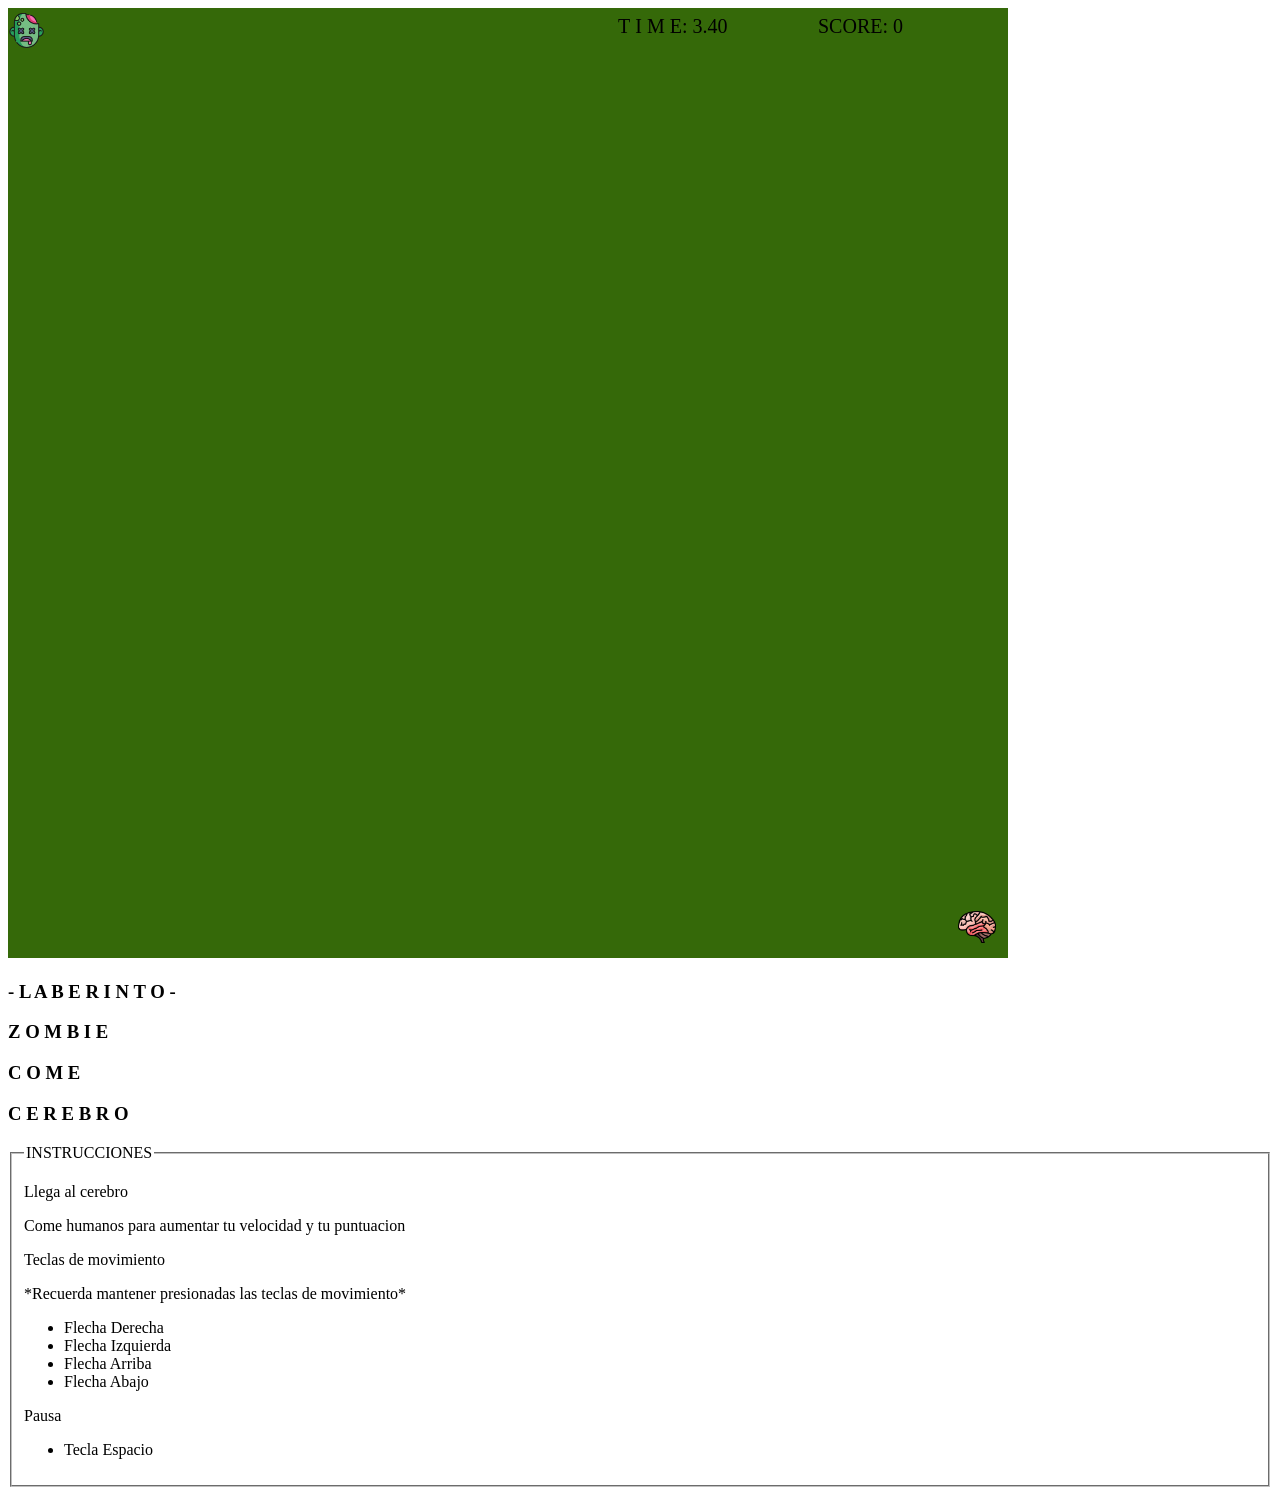
==== commit 616c56f2: "ExamenU2Laberinto_NuñezRomero.html Terminado" ====
--- a/ExamenU2Laberinto_NuñezRomero.html
+++ b/ExamenU2Laberinto_NuñezRomero.html
@@ -1,3 +1,4 @@
+
 <!DOCTYPE html> 
 <html>
     <!-- MARIELENA NUÑEZ ROMERO
@@ -10,82 +11,43 @@
         - Debe ser original (es decir no copia de un compañero).
         - Se puede usar generador en nivel medio y difícil
         - Debe tener un sonido de llegar a la meta
-       -  Debe tener música ambiental. 
+        - Debe tener música ambiental. 
     -->
     <head>
         <meta name="viewport" content="width=device-width, initial-scale=1.0, maximum-scale=1.0, user-scalable=no">
-        <style>
-            body{
-                display: flex;
-                flex-direction: column;
-                align-items: center;
-                justify-content: center;
-                background-color:rgb(111, 151, 120);
-            }
-            #titulo{
-                width: 50%;
-                height: 80px;
-                padding: 10px 10px;
-                background-color: black;
-                margin-bottom: 10px;
-                border-radius: 5px;
-                text-align: center;
-                color: #AD6908;
-                font-weight: bold;
-                font-family:Verdana;
-                font-size: medium;
-            }
-            #instrucciones{
-                width: 230px;
-                height: 300px;
-                padding: 10px 20px;
-                background-color: black;
-                border-radius: 5px;
-                position: absolute;
-                right: 10px;
-                top: 50%;  
-                transform: translateY(-50%);  
-                font-size: 18px;
-            }
-            legend{
-                color: rgb(255, 72, 0);
-                font-family:Verdana, Geneva, Tahoma, sans-serif;
-            }
-            p{
-                color: rgb(57, 134, 70);
-                font-family:Verdana, Geneva, Tahoma, sans-serif;
-            }
-            li{
-                color: #be7104;
-                font-family:Verdana, Geneva, Tahoma, sans-serif;
-            }
-            canvas{
-                background-color: rgb(40, 88, 2);
-            }
-        </style>
+        <link rel="stylesheet" href="Examen.css">
     </head>
     <body>
-        <div id="titulo"> 
-            <h3> -   L A B E R I N T O   - </h3>
-            <h3>Z O M B I E - - C O M E - - C E R E B R O</h3>
+        <div id="juego">
+            <canvas id="mycanvas" width="1000" height="950"></canvas>
         </div>
-        <div id="instrucciones"> 
-            <fieldset>
-                <legend>INSTRUCCIONES </legend>
-                    <p>Teclas de movimiento</p>
-                    <ul>
-                        <li>Flecha Derecha</li>
-                        <li>Flecha Izquierda</li>
-                        <li>Flecha Arriba</li>
-                        <li>Flecha Abajo</li>
-                    </ul>
-                    <p>Pausa</p>
-                    <ul>
-                        <li>Tecla Espacio</li>
-                    </ul>
-            </fieldset>
-        </div>
-        <canvas id="mycanvas" width="1000" height="950"></canvas>
+        <div id="contenedorPrincipal">    
+            <div id="titulo"> 
+                <h3> -   L A B E R I N T O   - </h3>
+                <h3>     Z O M B I E   </h3>
+                <h3>     C O M E       </h3>
+                <h3>     C E R E B R O </h3>
+            </div>
+            <div id="instrucciones"> 
+                <fieldset>
+                    <legend>INSTRUCCIONES </legend>
+                    <p id="Psecundario">Llega al cerebro</p>
+                    <p id="Psecundario">Come humanos para aumentar tu velocidad y tu puntuacion</p>
+                        <p>Teclas de movimiento</p>
+                        <p>*Recuerda mantener presionadas las teclas de movimiento*</p>
+                        <ul>
+                            <li>Flecha Derecha</li>
+                            <li>Flecha Izquierda</li>
+                            <li>Flecha Arriba</li>
+                            <li>Flecha Abajo</li>
+                        </ul>
+                        <p>Pausa</p>
+                        <ul>
+                            <li>Tecla Espacio</li>
+                        </ul>
+                </fieldset>
+            </div>
+        </div>   
         <script>
 // --------- V A R I A B L E S -----------------------------
             var canvas = document.getElementById('mycanvas'); 
@@ -97,13 +59,30 @@
             let walls = [];
             let pause = false;
             let score = 0;
+            let interval = null;  
+            let gamestart = true;  
             let time = 0;
+            let personas = [];
+            let moverPersonas= [];
+            let ganar = false;
+            let activarReinicio = false;
+
             let image = new Image();
             image.src = "zombi.png";
             let image2 = new Image();
             image2.src = "cerebro.png";
+
+            let image3 = new Image();
+            image3.src = "persona1.png";
+            let image3_1 = new Image();
+            image3_1.src = "persona1.1.png";
+
             let audio = new Audio();
             audio.src = "TheWalkinDead.mp3";
+            let audioComer = new Audio();
+            audioComer.src = "comer.mp3";
+            let audioFinal = new Audio();
+            audioFinal.src = "winner.mp3";
 
 // --------- C L A S E   R E C T A N G U L O  -----------------------------
             class Rectangulo{
@@ -113,13 +92,30 @@
                     this.w = w;
                     this.h = h;
                     this.c = c;
-                }
+                    this.minimo = null;
+                    this.maximo = null;
+                    this.direccion = 1;  
+                }
+
+                moverEnX(min, max, velocidad) {
+                    if(this.minimo === null && this.maximo === null) {
+                        this.minimo = min;
+                        this.maximo = max;
+                    }
+                    this.x += velocidad * this.direccion;
+
+                    if (this.x >= this.maximo || this.x <= this.minimo) {
+                        this.direccion *= -1;
+                    }
+                }
+
                 paint(ctx){
                     ctx.fillStyle = this.c;
                     ctx.strokeStyle = this.c;
                     ctx.fillRect (this.x, this.y, this.w, this.h);
                     ctx.strokeRect(this.x, this.y, this.w, this.h);
                 }
+
                 seTocan(objetivo){
                     if(this.x < objetivo.x + objetivo.w &&
                         this.x + this.w > objetivo.x &&
@@ -135,11 +131,12 @@
             const player = new Rectangulo (1,5,35,35,"black"); 
             const objetivo = new Rectangulo (950,900,30,30,"black");
             paintWalls();
+            paintPersonas();
+            startTime();
 
 // --------- E V E N T O S   D E L   T E C L A D O  -----------------------------
             document.addEventListener("keydown",(e) =>{
                 audio.play();
-                console.log(e);
                 switch(e.keyCode){
                     case 38: //arriba
                         if (!pause) dir = e.keyCode;
@@ -152,14 +149,60 @@
                     break;
                     case 37: //izquierda
                         if (!pause) dir = e.keyCode;                    
-                        break;
+                    break;
                     case 32: //espacio
                         pause = !pause;
-                    break;
+                        if (pause) {
+                            stopTime();
+                        } else {
+                            startTime();
+                        }
+                    break;
+                }
+                if (e.keyCode === 90 && activarReinicio) {  // Tecla Z
+                    restartGame();
                 }
             })
+
+            document.addEventListener("keyup", (e) => {
+                switch(e.keyCode){
+                    case 38: //arriba
+                        dir = 0;
+                    break;
+                    case 40: //abajo
+                        dir = 0;
+                    break;
+                    case 39: //derecha
+                        dir = 0;
+                    break;
+                    case 37: //izquierda
+                        dir = 0;
+                    break;
+                }
+            });
 // ------------------ F U N C I O N E S  -----------------------------
+            function startTime() {
+                if (interval) { 
+                    clearInterval(interval);
+                }
+                interval = setInterval(function() {
+                    time+= 0.2;
+                    repaint();
+                }, 100);
+            }
+
+            function stopTime() {
+                if (interval) {
+                    clearInterval(interval);
+                    interval = null;
+                }
+            }
+
             function update(){
+                if (ganar){ 
+                    mostrarMensajeGanador();
+                    return;
+                }
                 if (!pause){
                     switch(dir){
                         case 38: //arriba
@@ -183,8 +226,33 @@
                     if(player.seTocan(objetivo)){
                         objetivo.x = 1010;
                         objetivo.y = 960;
-                        score += 100;
-                        audio.play();
+                        score += 1000;
+                        mostrarMensajeGanador();
+                        activarReinicio = true;
+                    }
+
+                    for (let i = 0; i < personas.length; i++) {
+                        if(moverPersonas[i]){
+                            personas[i].moverEnX(moverPersonas[i].min, moverPersonas[i].max, moverPersonas[i].velocidad);
+                            if (personas[i].x <= moverPersonas[i].min && moverPersonas[i].direccionActual === -1) {
+                                moverPersonas[i].direccionActual = 1;  
+                                image3.src = "persona1.png";            
+                            } else if (personas[i].x >= moverPersonas[i].max && moverPersonas[i].direccionActual === 1) {
+                                moverPersonas[i].direccionActual = -1;  
+                                image3.src = "persona1.1.png";         
+                            }
+                        }
+                            
+                    }
+                   
+                    for (let i = 0; i < personas.length; i++) {
+                        if (player.seTocan(personas[i])) {
+                            personas[i].x = 1010;
+                            personas[i].y = 960;
+                            score += 85;
+                            speed += 1;
+                            audioComer.play();
+                        }
                     }
 
                     for (var i = walls.length-1; i >= 0; i--) {
@@ -207,23 +275,29 @@
                         } 
                     }
                 }
+
                 repaint();
                 window.requestAnimationFrame(update);
             }
+
             function repaint(){
                 
                 if (!pause){
-                    ctx.fillStyle = "rgb(40, 88, 2)";
+                    ctx.fillStyle = "rgb(53, 105, 9)";
                     ctx.fillRect (0, 0, 1010, 950);
                     ctx.fillStyle = "black";
-                    ctx.font = "15px Tahoma"; //SCORE
-                    ctx.fillText("S C O R E: "+score, 700, 25);
-                    ctx.font = "15px Tahoma"; //TIME
-                    ctx.fillText("T I M E: "+time, 850, 25);
+                    ctx.font = "20px Tahoma"; //SCORE
+                    ctx.fillText("SCORE: "+score, 810, 25);
+                    ctx.font = "20px Tahoma"; //TIME
+                    ctx.fillText("T I M E: "+time.toFixed(2), 610, 25);
                     
                     ctx.drawImage(image,player.x,player.y,35,35);
 
-                    ctx.drawImage(image2,objetivo.x,objetivo.y,42,42);
+                    ctx.drawImage(image2,objetivo.x,objetivo.y,38,38);
+
+                    for (let i = 0; i < personas.length; i++) {
+                        ctx.drawImage(image3, personas[i].x, personas[i].y, 40, 40);
+                    }
 
                     for (var i = walls.length-1; i >= 0; i--) {
                         walls[i].paint(ctx);   
@@ -232,10 +306,10 @@
                 }else{
                     ctx.fillStyle = "RGBA(165, 165, 165 ,0.010)";
                     ctx.fillRect (0, 0, 1010, 950);
-
+                    audio.pause();
                     ctx.fillStyle = "BLACK" 
                     ctx.font = "40px Tahoma"; //PAUSE
-                    ctx.fillText("P  A  U  S  E ", 380, 250);
+                    ctx.fillText("P  A  U  S  E ", 380, 350);
                 }
             }
 
@@ -249,193 +323,255 @@
             }());
             window.requestAnimationFrame(update);
 
+            function paintPersonas() {
+                personas.push(new Rectangulo (250,5,20,20,"black")); 
+                moverPersonas.push({ min: 250, max: 500, velocidad: 2 ,direccionActual: 1 });
+                personas.push(new Rectangulo (160,305,20,20,"black")); 
+                moverPersonas.push({ min: 160, max: 310, velocidad: 4 ,direccionActual: 1 });
+                personas.push(new Rectangulo (60,610,20,20,"black")); 
+                moverPersonas.push({ min: 60, max: 260, velocidad: 2.5 ,direccionActual: 1 });
+                personas.push(new Rectangulo (600,55,20,20,"black")); 
+                moverPersonas.push({ min: 550, max: 800, velocidad: 2.5 ,direccionActual: 1 });
+                personas.push(new Rectangulo (410,605,20,20,"black")); 
+                moverPersonas.push({ min: 410, max: 600, velocidad: 1 ,direccionActual: 1 });
+                personas.push(new Rectangulo (710,505,20,20,"black")); 
+                moverPersonas.push({ min: 710, max: 870, velocidad: 3 ,direccionActual: 1 });
+                personas.push(new Rectangulo (710,205,20,20,"black")); 
+                moverPersonas.push({ min: 710, max: 900, velocidad: 0.5 ,direccionActual: 1 });
+                personas.push(new Rectangulo (550,905,20,20,"black")); 
+                moverPersonas.push({ min: 550, max: 800, velocidad: 1.5 ,direccionActual: 1 });
+            }
+
             function paintWalls() {
-                walls.push(new Rectangulo (0,0,1002,1,"#be7104")); //Borde arriba
-                walls.push(new Rectangulo (999,0,1,950,"#be7104")); //Borde izquierda
-                walls.push(new Rectangulo (0,950,1002,1,"#be7104")); //Borde abajo
-                walls.push(new Rectangulo (0,0,1,950,"#be7104")); //Borde izquierda
-                walls.push(new Rectangulo (40,0,5,50,"#be7104")); 
-                walls.push(new Rectangulo (140,0,5,50,"#be7104")); 
-                walls.push(new Rectangulo (90,50,5,50,"#be7104")); 
-                walls.push(new Rectangulo (190,50,5,50,"#be7104")); 
-                walls.push(new Rectangulo (0,100,195,5,"#be7104")); //Horizontal
-                walls.push(new Rectangulo (195,50,50,5,"#be7104")); //Horizontal
-                walls.push(new Rectangulo (250,100,50,5,"#be7104")); //Horizontal
-                walls.push(new Rectangulo (245,50,5,250,"#be7104"));
-                walls.push(new Rectangulo (300,50,150,5,"#be7104")); //Horizontal
-                walls.push(new Rectangulo (350,50,5,100,"#be7104"));
-                walls.push(new Rectangulo (305,150,50,5,"#be7104")); //Horizontal
-                walls.push(new Rectangulo (300,150,5,100,"#be7104"));
-                walls.push(new Rectangulo (305,245,50,5,"#be7104")); //Horinzontal
-                walls.push(new Rectangulo (355,245,5,105,"#be7104"));
-                walls.push(new Rectangulo (150,200,100,5,"#be7104")); //Horinzontal
-                walls.push(new Rectangulo (200,295,100,5,"#be7104")); //Horinzontal
-                walls.push(new Rectangulo (100,150,100,5,"#be7104")); //Horinzontal
-                walls.push(new Rectangulo (0,150,50,5,"#be7104")); //Horizontal
-                walls.push(new Rectangulo (100,150,5,50,"#be7104")); 
-                walls.push(new Rectangulo (55,200,50,5,"#be7104")); //Horizontal
-                walls.push(new Rectangulo (50,200,5,50,"#be7104")); 
-                walls.push(new Rectangulo (50,250,150,5,"#be7104")); //Horizontal
-                walls.push(new Rectangulo (200,250,5,50,"#be7104")); 
-                walls.push(new Rectangulo (100,250,5,50,"#be7104")); 
-                walls.push(new Rectangulo (50,350,355,5,"#be7104")); //Horizontal
-                walls.push(new Rectangulo (150,300,5,250,"#be7104"));
-                walls.push(new Rectangulo (50,300,5,50,"#be7104"));
-                walls.push(new Rectangulo (0,400,100,5,"#be7104")); //Horizontal
-                walls.push(new Rectangulo (50,400,5,250,"#be7104"));
-                walls.push(new Rectangulo (50,500,50,5,"#be7104")); //Horizontal
-                walls.push(new Rectangulo (100,450,200,5,"#be7104")); //Horizontal
-                walls.push(new Rectangulo (200,400,150,5,"#be7104")); //Horizontal
-                walls.push(new Rectangulo (100,450,200,5,"#be7104")); //Horizontal
-                walls.push(new Rectangulo (100,550,5,50,"#be7104")); 
-                walls.push(new Rectangulo (105,550,50,5,"#be7104")); //Horizontal
-                walls.push(new Rectangulo (100,600,155,5,"#be7104")); //Horizontal
-                walls.push(new Rectangulo (200,500,5,50,"#be7104")); 
-                walls.push(new Rectangulo (205,500,50,5,"#be7104")); //Horizontal
-                walls.push(new Rectangulo (250,500,5,100,"#be7104")); 
-                walls.push(new Rectangulo (50,650,250,5,"#be7104")); //Horizontal
-                walls.push(new Rectangulo (300,600,5,100,"#be7104")); 
-                walls.push(new Rectangulo (350,650,100,5,"#be7104")); //Horizontal
-                walls.push(new Rectangulo (250,550,100,5,"#be7104")); //Horizontal
-                walls.push(new Rectangulo (350,550,5,100,"#be7104")); 
-                walls.push(new Rectangulo (400,150,5,100,"#be7104")); 
-                walls.push(new Rectangulo (400,305,5,50,"#be7104")); 
-                walls.push(new Rectangulo (450,250,5,50,"#be7104")); 
-                walls.push(new Rectangulo (450,100,5,100,"#be7104")); 
-                walls.push(new Rectangulo (350,200,50,5,"#be7104")); //Horizontal
-                walls.push(new Rectangulo (400,250,50,5,"#be7104")); //Horizontal
-                walls.push(new Rectangulo (400,300,55,5,"#be7104")); //Horizontal
-                walls.push(new Rectangulo (450,200,50,5,"#be7104")); //Horizontal
-                walls.push(new Rectangulo (500,150,55,5,"#be7104")); //Horizontal
-                walls.push(new Rectangulo (405,100,100,5,"#be7104")); //Horizontal
-                walls.push(new Rectangulo (550,100,5,150,"#be7104")); 
-                walls.push(new Rectangulo (500,200,5,150,"#be7104")); 
-                walls.push(new Rectangulo (500,250,100,5,"#be7104")); //Horizontal
-                walls.push(new Rectangulo (550,300,100,5,"#be7104")); //Horizontal
-                walls.push(new Rectangulo (450,350,150,5,"#be7104")); //Horizontal
-                walls.push(new Rectangulo (500,50,50,5,"#be7104")); //Horizontal
-                walls.push(new Rectangulo (500,50,5,50,"#be7104")); 
-                walls.push(new Rectangulo (600,150,150,5,"#be7104")); //Horizontal
-                walls.push(new Rectangulo (550,100,150,5,"#be7104")); //Horizontal
-                walls.push(new Rectangulo (600,0,5,50,"#be7104")); 
-                walls.push(new Rectangulo (600,50,50,5,"#be7104")); //Horizontal
-                walls.push(new Rectangulo (800,150,5,55,"#be7104")); 
-                walls.push(new Rectangulo (850,250,5,55,"#be7104")); 
-                walls.push(new Rectangulo (700,50,100,5,"#be7104")); //Horizontal
-                walls.push(new Rectangulo (800,0,5,55,"#be7104")); 
-                walls.push(new Rectangulo (950,0,5,55,"#be7104")); 
-                walls.push(new Rectangulo (750,105,5,50,"#be7104"));
-                walls.push(new Rectangulo (600,150,5,50,"#be7104"));  
-                walls.push(new Rectangulo (650,150,5,250,"#be7104"));  
-                walls.push(new Rectangulo (700,200,5,150,"#be7104"));  
-                walls.push(new Rectangulo (850,50,5,150,"#be7104"));  
-                walls.push(new Rectangulo (950,100,5,150,"#be7104"));  
-                walls.push(new Rectangulo (750,100,100,5,"#be7104")); //Horizontal
-                walls.push(new Rectangulo (850,200,50,5,"#be7104")); //Horizontal
-                walls.push(new Rectangulo (900,155,5,50,"#be7104"));  
-                walls.push(new Rectangulo (900,100,50,5,"#be7104")); //Horizontal
-                walls.push(new Rectangulo (900,50,5,50,"#be7104"));  
-                walls.push(new Rectangulo (750,250,250,5,"#be7104")); //Horizontal
-                walls.push(new Rectangulo (700,200,100,5,"#be7104")); //Horizontal
-                walls.push(new Rectangulo (700,350,100,5,"#be7104")); //Horizontal
-                walls.push(new Rectangulo (700,300,50,5,"#be7104")); //Horizontal
-                walls.push(new Rectangulo (800,300,50,5,"#be7104")); //Horizontal
-                walls.push(new Rectangulo (900,300,50,5,"#be7104")); //Horizontal
-                walls.push(new Rectangulo (850,350,50,5,"#be7104")); //Horizontal
-                walls.push(new Rectangulo (850,400,50,5,"#be7104")); //Horizontal
-                walls.push(new Rectangulo (900,450,50,5,"#be7104")); //Horizontal
-                walls.push(new Rectangulo (950,500,50,5,"#be7104")); //Horizontal
-                walls.push(new Rectangulo (500,400,250,5,"#be7104")); //Horizontal
-                walls.push(new Rectangulo (550,450,200,5,"#be7104")); //Horizontal
-                walls.push(new Rectangulo (650,550,350,5,"#be7104")); //Horizontal
-                walls.push(new Rectangulo (800,300,5,150,"#be7104"));  
-                walls.push(new Rectangulo (900,305,5,100,"#be7104")); 
-                walls.push(new Rectangulo (950,355,5,100,"#be7104")); 
-                walls.push(new Rectangulo (900,455,5,100,"#be7104")); 
-                walls.push(new Rectangulo (850,405,5,100,"#be7104")); 
-                walls.push(new Rectangulo (750,400,5,100,"#be7104")); 
-                walls.push(new Rectangulo (550,450,5,100,"#be7104")); 
-                walls.push(new Rectangulo (450,350,5,100,"#be7104"));
-                walls.push(new Rectangulo (600,500,5,100,"#be7104")); 
-                walls.push(new Rectangulo (650,550,5,100,"#be7104")); 
-                walls.push(new Rectangulo (800,550,5,50,"#be7104")); 
-                walls.push(new Rectangulo (650,450,5,50,"#be7104")); 
-                walls.push(new Rectangulo (700,500,5,50,"#be7104")); 
-                walls.push(new Rectangulo (750,500,100,5,"#be7104")); //Horizontal
-                walls.push(new Rectangulo (350,400,5,50,"#be7104"));
-                walls.push(new Rectangulo (350,450,50,5,"#be7104")); //Horizontal
-                walls.push(new Rectangulo (450,450,50,5,"#be7104")); //Horizontal
-                walls.push(new Rectangulo (300,450,5,50,"#be7104"));
-                walls.push(new Rectangulo (300,500,50,5,"#be7104")); //Horizontal
-                walls.push(new Rectangulo (400,500,150,5,"#be7104")); //Horizontal
-                walls.push(new Rectangulo (400,400,50,5,"#be7104")); //Horizontal
-                walls.push(new Rectangulo (400,450,5,200,"#be7104"));
-                walls.push(new Rectangulo (450,550,5,50,"#be7104"));
-                walls.push(new Rectangulo (450,600,200,5,"#be7104")); //Horizontal
-                walls.push(new Rectangulo (450,550,50,5,"#be7104")); //Horizontal
-                walls.push(new Rectangulo (500,650,100,5,"#be7104")); //Horizontal
-                walls.push(new Rectangulo (450,700,100,5,"#be7104")); //Horizontal
-                walls.push(new Rectangulo (600,700,100,5,"#be7104")); //Horizontal
-                walls.push(new Rectangulo (650,750,50,5,"#be7104")); //Horizontal
-                walls.push(new Rectangulo (700,600,50,5,"#be7104")); //Horizontal
-                walls.push(new Rectangulo (850,600,100,5,"#be7104")); //Horizontal
-                walls.push(new Rectangulo (450,650,5,50,"#be7104"));
-                walls.push(new Rectangulo (400,700,5,50,"#be7104"));
-                walls.push(new Rectangulo (600,650,5,50,"#be7104"));
-                walls.push(new Rectangulo (700,600,5,105,"#be7104"));
-                walls.push(new Rectangulo (750,600,5,50,"#be7104"));
-                walls.push(new Rectangulo (850,600,5,50,"#be7104"));
-                walls.push(new Rectangulo (950,600,5,205,"#be7104"));
-                walls.push(new Rectangulo (900,800,5,100,"#be7104"));
-                walls.push(new Rectangulo (850,750,5,200,"#be7104"));
-                walls.push(new Rectangulo (800,700,5,200,"#be7104"));
-                walls.push(new Rectangulo (750,700,5,100,"#be7104"));
-                walls.push(new Rectangulo (700,800,5,100,"#be7104"));
-                walls.push(new Rectangulo (750,850,5,50,"#be7104"));
-                walls.push(new Rectangulo (650,700,5,50,"#be7104"));
-                walls.push(new Rectangulo (550,700,5,50,"#be7104"));
-                walls.push(new Rectangulo (600,750,5,50,"#be7104"));
-                walls.push(new Rectangulo (550,800,5,50,"#be7104"));
-                walls.push(new Rectangulo (600,850,5,50,"#be7104"));
-                walls.push(new Rectangulo (550,900,5,50,"#be7104"));
-                walls.push(new Rectangulo (500,750,5,50,"#be7104"));
-                walls.push(new Rectangulo (500,850,5,50,"#be7104"));
-                walls.push(new Rectangulo (850,750,50,5,"#be7104")); //Horizontal
-                walls.push(new Rectangulo (900,800,50,5,"#be7104")); //Horizontal
-                walls.push(new Rectangulo (900,900,50,5,"#be7104")); //Horizontal
-                walls.push(new Rectangulo (950,850,50,5,"#be7104")); //Horizontal
-                walls.push(new Rectangulo (700,900,105,5,"#be7104")); //Horizontal
-                walls.push(new Rectangulo (600,800,155,5,"#be7104")); //Horizontal
-                walls.push(new Rectangulo (550,750,55,5,"#be7104")); //Horizontal
-                walls.push(new Rectangulo (550,850,105,5,"#be7104")); //Horizontal
-                walls.push(new Rectangulo (600,900,55,5,"#be7104")); //Horizontal
-                walls.push(new Rectangulo (450,800,105,5,"#be7104")); //Horizontal
-                walls.push(new Rectangulo (400,750,105,5,"#be7104")); //Horizontal
-                walls.push(new Rectangulo (200,700,205,5,"#be7104")); //Horizontal
-                walls.push(new Rectangulo (100,700,50,5,"#be7104")); //Horizontal
-                walls.push(new Rectangulo (150,800,50,5,"#be7104")); //Horizontal
-                walls.push(new Rectangulo (250,800,50,5,"#be7104")); //Horizontal
-                walls.push(new Rectangulo (350,800,50,5,"#be7104")); //Horizontal
-                walls.push(new Rectangulo (350,850,150,5,"#be7104")); //Horizontal
-                walls.push(new Rectangulo (100,850,150,5,"#be7104")); //Horizontal
-                walls.push(new Rectangulo (50,900,100,5,"#be7104")); //Horizontal
-                walls.push(new Rectangulo (200,900,50,5,"#be7104")); //Horizontal
-                walls.push(new Rectangulo (250,750,100,5,"#be7104")); //Horizontal
-                walls.push(new Rectangulo (750,650,150,5,"#be7104")); //Horizontal
-                walls.push(new Rectangulo (800,700,150,5,"#be7104")); //Horizontal
-                walls.push(new Rectangulo (50,700,5,200,"#be7104"));
-                walls.push(new Rectangulo (100,700,5,150,"#be7104"));
-                walls.push(new Rectangulo (150,700,5,50,"#be7104"));
-                walls.push(new Rectangulo (200,700,5,150,"#be7104"));
-                walls.push(new Rectangulo (150,900,5,50,"#be7104"));
-                walls.push(new Rectangulo (250,750,5,50,"#be7104"));
-                walls.push(new Rectangulo (300,800,5,100,"#be7104"));
-                walls.push(new Rectangulo (250,850,5,55,"#be7104"));
-                walls.push(new Rectangulo (350,850,5,55,"#be7104"));
-                walls.push(new Rectangulo (400,800,5,55,"#be7104"));
-                walls.push(new Rectangulo (350,750,5,55,"#be7104"));
-                walls.push(new Rectangulo (450,900,5,100,"#be7104"));
-                walls.push(new Rectangulo (350,900,50,5,"#be7104")); //Horizontal  
+                walls.push(new Rectangulo (0,0,1002,1,"#db8205")); //Borde arriba
+                walls.push(new Rectangulo (999,0,1,950,"#db8205")); //Borde izquierda
+                walls.push(new Rectangulo (0,950,1002,1,"#db8205")); //Borde abajo
+                walls.push(new Rectangulo (0,0,1,950,"#db8205")); //Borde izquierda
+                walls.push(new Rectangulo (40,0,5,50,"#db8205")); 
+                walls.push(new Rectangulo (140,0,5,50,"#db8205")); 
+                walls.push(new Rectangulo (90,50,5,50,"#db8205")); 
+                walls.push(new Rectangulo (190,50,5,50,"#db8205")); 
+                walls.push(new Rectangulo (0,100,195,5,"#db8205")); //Horizontal
+                walls.push(new Rectangulo (195,50,50,5,"#db8205")); //Horizontal
+                walls.push(new Rectangulo (250,100,50,5,"#db8205")); //Horizontal
+                walls.push(new Rectangulo (245,50,5,250,"#db8205"));
+                walls.push(new Rectangulo (300,50,150,5,"#db8205")); //Horizontal
+                walls.push(new Rectangulo (350,50,5,100,"#db8205"));
+                walls.push(new Rectangulo (305,150,50,5,"#db8205")); //Horizontal
+                walls.push(new Rectangulo (300,150,5,100,"#db8205"));
+                walls.push(new Rectangulo (305,245,50,5,"#db8205")); //Horinzontal
+                walls.push(new Rectangulo (355,245,5,105,"#db8205"));
+                walls.push(new Rectangulo (150,200,100,5,"#db8205")); //Horinzontal
+                walls.push(new Rectangulo (200,295,100,5,"#db8205")); //Horinzontal
+                walls.push(new Rectangulo (100,150,100,5,"#db8205")); //Horinzontal
+                walls.push(new Rectangulo (0,150,50,5,"#db8205")); //Horizontal
+                walls.push(new Rectangulo (100,150,5,50,"#db8205")); 
+                walls.push(new Rectangulo (55,200,50,5,"#db8205")); //Horizontal
+                walls.push(new Rectangulo (50,200,5,50,"#db8205")); 
+                walls.push(new Rectangulo (50,250,150,5,"#db8205")); //Horizontal
+                walls.push(new Rectangulo (200,250,5,50,"#db8205")); 
+                walls.push(new Rectangulo (100,250,5,50,"#db8205")); 
+                walls.push(new Rectangulo (50,350,355,5,"#db8205")); //Horizontal
+                walls.push(new Rectangulo (150,300,5,250,"#db8205"));
+                walls.push(new Rectangulo (50,300,5,50,"#db8205"));
+                walls.push(new Rectangulo (0,400,100,5,"#db8205")); //Horizontal
+                walls.push(new Rectangulo (50,400,5,250,"#db8205"));
+                walls.push(new Rectangulo (50,500,50,5,"#db8205")); //Horizontal
+                walls.push(new Rectangulo (100,450,200,5,"#db8205")); //Horizontal
+                walls.push(new Rectangulo (200,400,150,5,"#db8205")); //Horizontal
+                walls.push(new Rectangulo (100,450,200,5,"#db8205")); //Horizontal
+                walls.push(new Rectangulo (100,550,5,50,"#db8205")); 
+                walls.push(new Rectangulo (105,550,50,5,"#db8205")); //Horizontal
+                walls.push(new Rectangulo (100,600,155,5,"#db8205")); //Horizontal
+                walls.push(new Rectangulo (200,500,5,50,"#db8205")); 
+                walls.push(new Rectangulo (205,500,50,5,"#db8205")); //Horizontal
+                walls.push(new Rectangulo (250,500,5,100,"#db8205")); 
+                walls.push(new Rectangulo (50,650,250,5,"#db8205")); //Horizontal
+                walls.push(new Rectangulo (300,600,5,100,"#db8205")); 
+                walls.push(new Rectangulo (350,650,100,5,"#db8205")); //Horizontal
+                walls.push(new Rectangulo (250,550,100,5,"#db8205")); //Horizontal
+                walls.push(new Rectangulo (350,550,5,100,"#db8205")); 
+                walls.push(new Rectangulo (400,150,5,100,"#db8205")); 
+                walls.push(new Rectangulo (400,305,5,50,"#db8205")); 
+                walls.push(new Rectangulo (450,250,5,50,"#db8205")); 
+                walls.push(new Rectangulo (450,100,5,100,"#db8205")); 
+                walls.push(new Rectangulo (350,200,50,5,"#db8205")); //Horizontal
+                walls.push(new Rectangulo (400,250,50,5,"#db8205")); //Horizontal
+                walls.push(new Rectangulo (400,300,55,5,"#db8205")); //Horizontal
+                walls.push(new Rectangulo (450,200,50,5,"#db8205")); //Horizontal
+                walls.push(new Rectangulo (500,150,55,5,"#db8205")); //Horizontal
+                walls.push(new Rectangulo (405,100,100,5,"#db8205")); //Horizontal
+                walls.push(new Rectangulo (550,100,5,150,"#db8205")); 
+                walls.push(new Rectangulo (500,200,5,150,"#db8205")); 
+                walls.push(new Rectangulo (500,250,100,5,"#db8205")); //Horizontal
+                walls.push(new Rectangulo (550,300,100,5,"#db8205")); //Horizontal
+                walls.push(new Rectangulo (450,350,150,5,"#db8205")); //Horizontal
+                walls.push(new Rectangulo (500,50,50,5,"#db8205")); //Horizontal
+                walls.push(new Rectangulo (500,50,5,50,"#db8205")); 
+                walls.push(new Rectangulo (600,150,150,5,"#db8205")); //Horizontal
+                walls.push(new Rectangulo (550,100,150,5,"#db8205")); //Horizontal
+                walls.push(new Rectangulo (600,0,5,50,"#db8205")); 
+                walls.push(new Rectangulo (600,50,50,5,"#db8205")); //Horizontal
+                walls.push(new Rectangulo (800,150,5,55,"#db8205")); 
+                walls.push(new Rectangulo (850,250,5,55,"#db8205")); 
+                walls.push(new Rectangulo (700,50,100,5,"#db8205")); //Horizontal
+                walls.push(new Rectangulo (950,0,5,55,"#db8205")); 
+                walls.push(new Rectangulo (750,105,5,50,"#db8205"));
+                walls.push(new Rectangulo (600,150,5,50,"#db8205"));  
+                walls.push(new Rectangulo (650,150,5,250,"#db8205"));  
+                walls.push(new Rectangulo (700,200,5,150,"#db8205"));  
+                walls.push(new Rectangulo (850,50,5,150,"#db8205"));  
+                walls.push(new Rectangulo (950,100,5,150,"#db8205"));  
+                walls.push(new Rectangulo (750,100,100,5,"#db8205")); //Horizontal
+                walls.push(new Rectangulo (850,200,50,5,"#db8205")); //Horizontal
+                walls.push(new Rectangulo (900,155,5,50,"#db8205"));  
+                walls.push(new Rectangulo (900,100,50,5,"#db8205")); //Horizontal
+                walls.push(new Rectangulo (900,50,5,50,"#db8205"));  
+                walls.push(new Rectangulo (750,250,250,5,"#db8205")); //Horizontal
+                walls.push(new Rectangulo (700,200,100,5,"#db8205")); //Horizontal
+                walls.push(new Rectangulo (700,350,100,5,"#db8205")); //Horizontal
+                walls.push(new Rectangulo (700,300,50,5,"#db8205")); //Horizontal
+                walls.push(new Rectangulo (800,300,50,5,"#db8205")); //Horizontal
+                walls.push(new Rectangulo (900,300,50,5,"#db8205")); //Horizontal
+                walls.push(new Rectangulo (850,350,50,5,"#db8205")); //Horizontal
+                walls.push(new Rectangulo (850,400,50,5,"#db8205")); //Horizontal
+                walls.push(new Rectangulo (900,450,50,5,"#db8205")); //Horizontal
+                walls.push(new Rectangulo (950,500,50,5,"#db8205")); //Horizontal
+                walls.push(new Rectangulo (500,400,250,5,"#db8205")); //Horizontal
+                walls.push(new Rectangulo (550,450,200,5,"#db8205")); //Horizontal
+                walls.push(new Rectangulo (650,550,350,5,"#db8205")); //Horizontal
+                walls.push(new Rectangulo (800,300,5,150,"#db8205"));  
+                walls.push(new Rectangulo (900,305,5,100,"#db8205")); 
+                walls.push(new Rectangulo (950,355,5,100,"#db8205")); 
+                walls.push(new Rectangulo (900,455,5,100,"#db8205")); 
+                walls.push(new Rectangulo (850,405,5,100,"#db8205")); 
+                walls.push(new Rectangulo (750,400,5,100,"#db8205")); 
+                walls.push(new Rectangulo (550,450,5,100,"#db8205")); 
+                walls.push(new Rectangulo (450,350,5,100,"#db8205"));
+                walls.push(new Rectangulo (600,500,5,100,"#db8205")); 
+                walls.push(new Rectangulo (650,550,5,100,"#db8205")); 
+                walls.push(new Rectangulo (800,550,5,50,"#db8205")); 
+                walls.push(new Rectangulo (650,450,5,50,"#db8205")); 
+                walls.push(new Rectangulo (700,500,5,50,"#db8205")); 
+                walls.push(new Rectangulo (750,500,100,5,"#db8205")); //Horizontal
+                walls.push(new Rectangulo (350,400,5,50,"#db8205"));
+                walls.push(new Rectangulo (350,450,50,5,"#db8205")); //Horizontal
+                walls.push(new Rectangulo (450,450,50,5,"#db8205")); //Horizontal
+                walls.push(new Rectangulo (300,450,5,50,"#db8205"));
+                walls.push(new Rectangulo (300,500,50,5,"#db8205")); //Horizontal
+                walls.push(new Rectangulo (400,500,150,5,"#db8205")); //Horizontal
+                walls.push(new Rectangulo (400,400,50,5,"#db8205")); //Horizontal
+                walls.push(new Rectangulo (400,450,5,200,"#db8205"));
+                walls.push(new Rectangulo (450,550,5,50,"#db8205"));
+                walls.push(new Rectangulo (450,600,200,5,"#db8205")); //Horizontal
+                walls.push(new Rectangulo (450,550,50,5,"#db8205")); //Horizontal
+                walls.push(new Rectangulo (500,650,100,5,"#db8205")); //Horizontal
+                walls.push(new Rectangulo (450,700,100,5,"#db8205")); //Horizontal
+                walls.push(new Rectangulo (600,700,100,5,"#db8205")); //Horizontal
+                walls.push(new Rectangulo (650,750,50,5,"#db8205")); //Horizontal
+                walls.push(new Rectangulo (700,600,50,5,"#db8205")); //Horizontal
+                walls.push(new Rectangulo (850,600,100,5,"#db8205")); //Horizontal
+                walls.push(new Rectangulo (450,650,5,50,"#db8205"));
+                walls.push(new Rectangulo (400,700,5,50,"#db8205"));
+                walls.push(new Rectangulo (600,650,5,50,"#db8205"));
+                walls.push(new Rectangulo (700,600,5,105,"#db8205"));
+                walls.push(new Rectangulo (750,600,5,50,"#db8205"));
+                walls.push(new Rectangulo (850,600,5,50,"#db8205"));
+                walls.push(new Rectangulo (950,600,5,205,"#db8205"));
+                walls.push(new Rectangulo (900,800,5,100,"#db8205"));
+                walls.push(new Rectangulo (850,750,5,200,"#db8205"));
+                walls.push(new Rectangulo (800,700,5,200,"#db8205"));
+                walls.push(new Rectangulo (750,700,5,100,"#db8205"));
+                walls.push(new Rectangulo (700,800,5,100,"#db8205"));
+                walls.push(new Rectangulo (750,850,5,50,"#db8205"));
+                walls.push(new Rectangulo (650,700,5,50,"#db8205"));
+                walls.push(new Rectangulo (550,700,5,50,"#db8205"));
+                walls.push(new Rectangulo (600,750,5,50,"#db8205"));
+                walls.push(new Rectangulo (550,800,5,50,"#db8205"));
+                walls.push(new Rectangulo (600,850,5,50,"#db8205"));
+                walls.push(new Rectangulo (550,900,5,50,"#db8205"));
+                walls.push(new Rectangulo (500,750,5,50,"#db8205"));
+                walls.push(new Rectangulo (500,850,5,50,"#db8205"));
+                walls.push(new Rectangulo (850,750,50,5,"#db8205")); //Horizontal
+                walls.push(new Rectangulo (900,800,50,5,"#db8205")); //Horizontal
+                walls.push(new Rectangulo (900,900,50,5,"#db8205")); //Horizontal
+                walls.push(new Rectangulo (950,850,50,5,"#db8205")); //Horizontal
+                walls.push(new Rectangulo (700,900,105,5,"#db8205")); //Horizontal
+                walls.push(new Rectangulo (600,800,155,5,"#db8205")); //Horizontal
+                walls.push(new Rectangulo (550,750,55,5,"#db8205")); //Horizontal
+                walls.push(new Rectangulo (550,850,105,5,"#db8205")); //Horizontal
+                walls.push(new Rectangulo (600,900,55,5,"#db8205")); //Horizontal
+                walls.push(new Rectangulo (450,800,105,5,"#db8205")); //Horizontal
+                walls.push(new Rectangulo (400,750,105,5,"#db8205")); //Horizontal
+                walls.push(new Rectangulo (200,700,205,5,"#db8205")); //Horizontal
+                walls.push(new Rectangulo (100,700,50,5,"#db8205")); //Horizontal
+                walls.push(new Rectangulo (150,800,50,5,"#db8205")); //Horizontal
+                walls.push(new Rectangulo (250,800,50,5,"#db8205")); //Horizontal
+                walls.push(new Rectangulo (350,800,50,5,"#db8205")); //Horizontal
+                walls.push(new Rectangulo (350,850,150,5,"#db8205")); //Horizontal
+                walls.push(new Rectangulo (100,850,150,5,"#db8205")); //Horizontal
+                walls.push(new Rectangulo (50,900,100,5,"#db8205")); //Horizontal
+                walls.push(new Rectangulo (200,900,50,5,"#db8205")); //Horizontal
+                walls.push(new Rectangulo (250,750,100,5,"#db8205")); //Horizontal
+                walls.push(new Rectangulo (750,650,150,5,"#db8205")); //Horizontal
+                walls.push(new Rectangulo (800,700,150,5,"#db8205")); //Horizontal
+                walls.push(new Rectangulo (50,700,5,200,"#db8205"));
+                walls.push(new Rectangulo (100,700,5,150,"#db8205"));
+                walls.push(new Rectangulo (150,700,5,50,"#db8205"));
+                walls.push(new Rectangulo (200,700,5,150,"#db8205"));
+                walls.push(new Rectangulo (150,900,5,50,"#db8205"));
+                walls.push(new Rectangulo (250,750,5,50,"#db8205"));
+                walls.push(new Rectangulo (300,800,5,100,"#db8205"));
+                walls.push(new Rectangulo (250,850,5,55,"#db8205"));
+                walls.push(new Rectangulo (350,850,5,55,"#db8205"));
+                walls.push(new Rectangulo (400,800,5,55,"#db8205"));
+                walls.push(new Rectangulo (350,750,5,55,"#db8205"));
+                walls.push(new Rectangulo (450,900,5,100,"#db8205"));
+                walls.push(new Rectangulo (350,900,50,5,"#db8205")); //Horizontal  
+            }
+
+            function restartGame() {
+                dir = 0;
+                w_x = 100, w_y = 70;
+                speed = 1;
+                walls = [];
+                pause = false;
+                score = 0;
+                interval = null;  
+                gamestart = true;  
+                time = 0;
+                ganar = false;
+                player.x = 1;
+                player.y = 5;
+                objetivo.x = 950;
+                objetivo.y = 900;
+                personas = [];
+                moverPersonas= [];
+                paintPersonas();
+                paintWalls();
+                activarReinicio = false;
+                audioFinal.pause();
+                audioFinal.currentTime = 0;
+                audio.play();
+                repaint();
+                startTime();
+                window.requestAnimationFrame(update);
+            }
+
+            function mostrarMensajeGanador() {
+                ganar = true;
+                audioFinal.play();
+                ctx.fillStyle = "RGBA(165, 165, 165 ,0.50)";
+                ctx.fillRect(0, 0, 1010, 950);
+                ctx.fillStyle = "BLACK";
+                ctx.font = "60px Tahoma";
+                ctx.fillText("GANASTE !FELICIDADES¡", 180, 350);
+                ctx.font = "40px Tahoma";
+                ctx.fillText("PUNTUACION: "+ score, 200, 400);
+                ctx.fillText("TIEMPO: "+ Math. floor(time), 200, 450);
+                ctx.font = "20px Tahoma";
+                ctx.fillText("Presiona la Tecla 'Z para reiniciar", 200, 500);
+                stopTime();
             }
         </script>        
     </body>
